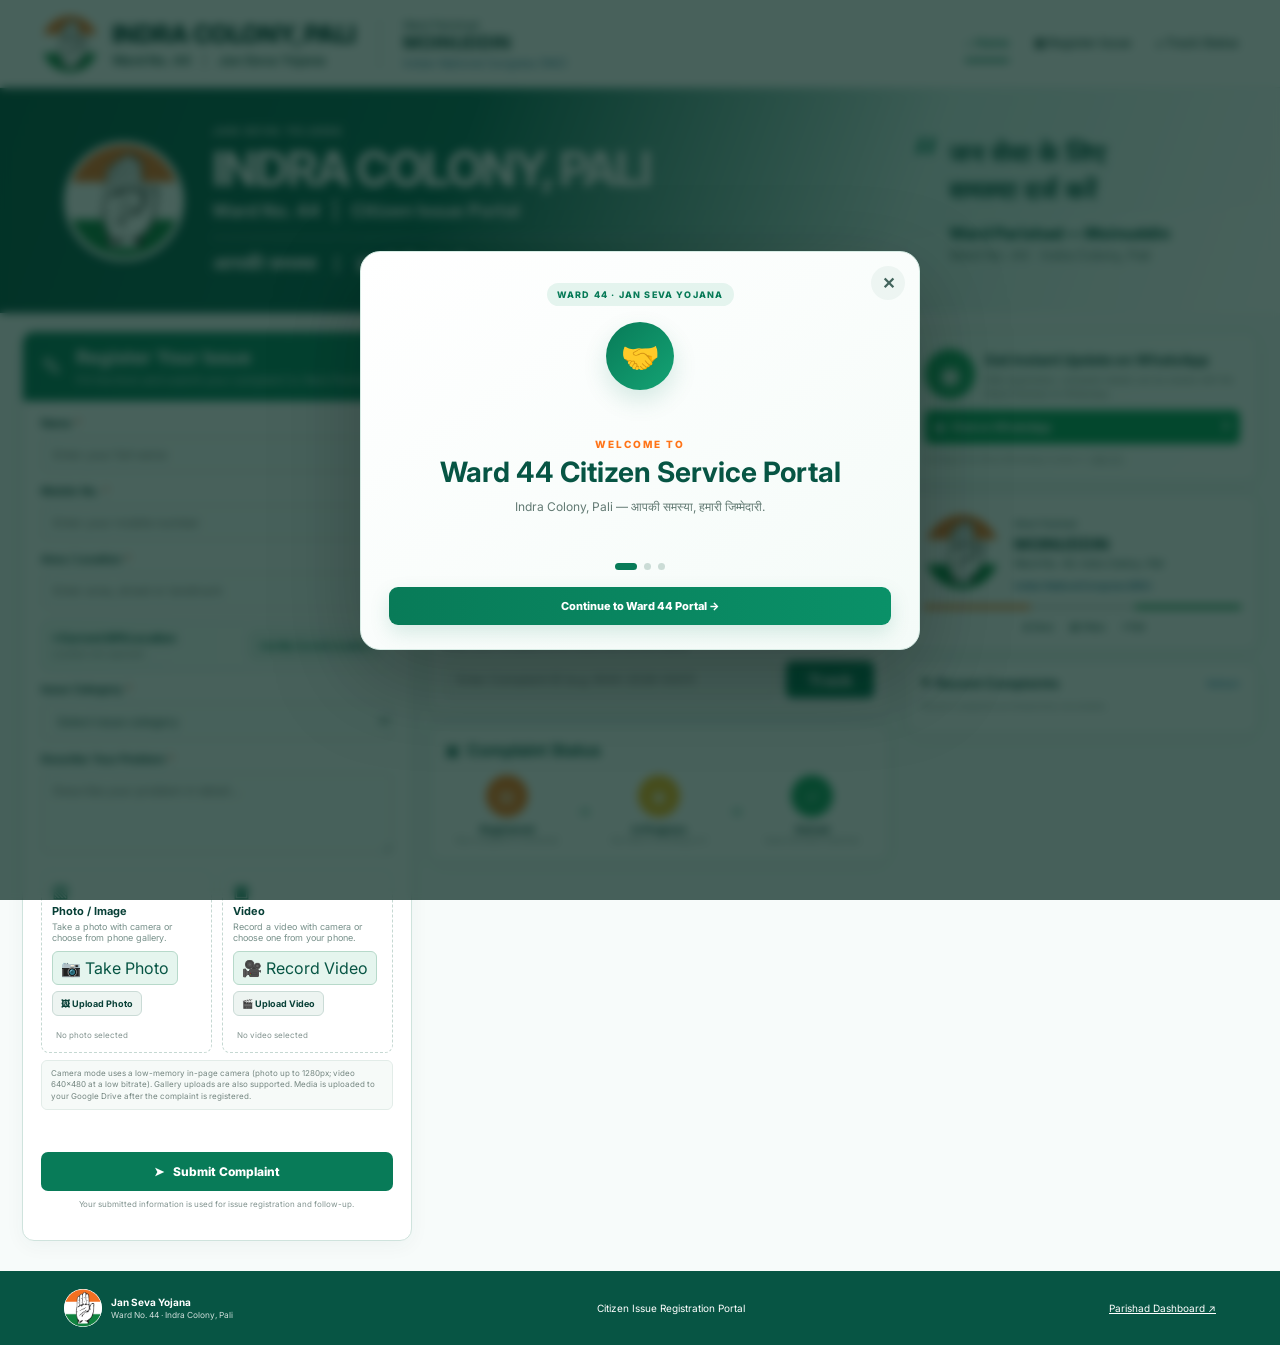
==== index.html @ b5f6bb98 "Update index.html" ====
<!doctype html>
<html lang="en">
<head>
  <link rel="preconnect" href="https://fonts.googleapis.com">
  <link rel="preconnect" href="https://fonts.gstatic.com" crossorigin>
  <meta charset="utf-8">
  <meta name="viewport" content="width=device-width,initial-scale=1">
  <title>Jan Seva Yojana | Ward No. 44 | Indra Colony, Pali</title>
  <meta name="description" content="Citizen issue registration and complaint tracking portal for Ward No. 44, Indra Colony, Pali.">
    <link rel="icon" href="favicon.ico" sizes="any">
  <link rel="icon" type="image/png" href="inc-favicon.png">
  <link rel="apple-touch-icon" href="inc-favicon.png">
<link rel="stylesheet" href="style.css">
</head>
<body>
  <header class="site-header">
    <div class="brand-wrap">
      <img class="logo" src="inc-hand-logo.png" alt="INC hand symbol">
      <div class="brand-title">
        <div class="main-title">INDRA COLONY, PALI</div>
        <div class="sub-title">Ward No. 44 <span>|</span> Jan Seva Yojana</div>
      </div>
      <div class="parishad-head">
        <small>Ward Parishad</small>
        <strong>MOINUDDIN</strong>
        <span>Indian National Congress (INC)</span>
      </div>
    </div>
    <nav class="nav">
      <a class="active" href="#home">⌂ <span>Home</span></a>
      <a href="#register">▣ <span>Register Issue</span></a>
      <a href="#track">⌕ <span>Track Status</span></a>
      
    </nav>
  </header>

  <main>
    <section id="home" class="hero">
      <div class="hero-left">
        <img src="inc-hand-logo.png" alt="" class="hero-logo">
        <div>
          <div class="hero-kicker">JAN SEVA YOJANA</div>
          <h1>INDRA COLONY, PALI</h1>
          <h2>Ward No. 44 <span>|</span> Citizen Issue Portal</h2>
          <div class="hero-rule"></div>
          <p>आपकी समस्या &nbsp; | &nbsp; हमारी जिम्मेदारी</p>
        </div>
      </div>
      <div class="hero-quote">
        <div class="quote-mark">“</div>
        <div>
          <div class="hindi">जन सेवा के लिए<br>समस्या दर्ज करें</div>
          <div class="quote-by">Ward Parishad — Moinuddin</div>
          <small>Ward No. 44 · Indra Colony, Pali</small>
        </div>
      </div>
    </section>

    <section class="portal-grid">
      <div class="card register-card" id="register">
        <div class="card-head green-head">
          <div class="head-icon">✎</div>
          <div>
            <h2>Register Your Issue</h2>
            <p>Fill the form and submit your complaint to Ward Parishad.</p>
          </div>
        </div>

        <form id="complaintForm">
          <div class="field">
            <label>Name <em>*</em></label>
            <input name="name" required placeholder="Enter your full name">
          </div>
          <div class="field">
            <label>Mobile No. <em>*</em></label>
            <input name="mobile" required pattern="[0-9]{10}" inputmode="numeric" placeholder="Enter your mobile number">
          </div>
          <div class="field">
            <label>Area / Location <em>*</em></label>
            <input name="location" required placeholder="Enter area, street or landmark">
          </div>
          <div class="gps-panel">
            <div class="gps-copy">
              <div class="gps-title">⌖ Current GPS Location</div>
              <div id="gpsStatus" class="gps-status">Location not captured</div>
            </div>
            <button type="button" id="getGps" class="gps-btn">Use My Current Location</button>
            <a id="gpsMapLink" class="gps-map-link hidden" target="_blank" rel="noopener">Open on Google Maps ↗</a>
            <input type="hidden" id="latitude" name="latitude">
            <input type="hidden" id="longitude" name="longitude">
            <input type="hidden" id="gpsAccuracy" name="gpsAccuracy">
          </div>

          <div class="field">
            <label>Issue Category <em>*</em></label>
            <select name="category" required>
              <option value="">Select issue category</option>
              <option>Road / Pothole</option>
              <option>Street Light</option>
              <option>Water Supply</option>
              <option>Drainage / Sewer</option>
              <option>Garbage / Cleanliness</option>
              <option>Other</option>
            </select>
          </div>
          <div class="field">
            <label>Describe Your Problem <em>*</em></label>
            <textarea name="description" required rows="4" placeholder="Describe your problem in detail..."></textarea>
          </div>

          <div class="uploads media-actions">
            <div class="upload-box media-box">
              <span class="upload-icon">▧</span>
              <strong>Photo / Image</strong>
              <small>Take a photo with camera or choose from phone gallery.</small>
              <div class="media-buttons">
                <button id="openPhotoCamera" type="button" class="choose camera-btn">📷 Take Photo</button>
                <label class="choose">🖼 Upload Photo
                  <input id="imageInput" type="file" accept="image/*" multiple hidden>
                </label>
              </div>
              <span id="imageName" class="file-name">No photo selected</span>
            </div>
            <div class="upload-box media-box">
              <span class="upload-icon">▣</span>
              <strong>Video</strong>
              <small>Record a video with camera or choose one from your phone.</small>
              <div class="media-buttons">
                <button id="openVideoCamera" type="button" class="choose camera-btn">🎥 Record Video</button>
                <label class="choose">🎬 Upload Video
                  <input id="videoInput" type="file" accept="video/*" hidden>
                </label>
              </div>
              <span id="videoName" class="file-name">No video selected</span>
            </div>
          </div>
          <div class="media-note">Camera mode uses a low-memory in-page camera (photo up to 1280px; video 640×480 at a low bitrate). Gallery uploads are also supported. Media is uploaded to your Google Drive after the complaint is registered.</div>

          <div id="mediaPreview" class="media-preview"></div>
          <div id="mediaUploadStatus" class="media-upload-status" aria-live="polite"></div>
          <button class="submit-btn" type="submit">➤ &nbsp; Submit Complaint</button>
          <p class="form-note">Your submitted information is used for issue registration and follow-up.</p>
        </form>

        <div id="successBox" class="success hidden">
          <div class="success-icon">✓</div>
          <div>
            <strong>Complaint Registered Successfully</strong>
            <p>Your Problem will solve Within 3 to 7 Days.</p>
            <small>Complaint ID: <b id="newId"></b></small><button id="retryMediaBtn" type="button" class="retry-media-btn hidden">↻ Retry Media Upload</button>
          </div>
        </div>
      </div>

      <div class="middle-column">
        <div class="card how-card">
          <div class="section-title">⚙ <strong>How It Works?</strong></div>
          <div class="steps">
            <div class="step">
              <div class="step-circle orange">▤</div>
              <b>1. Register Issue</b>
              <small>Fill the form & upload image/video</small>
            </div>
            <div class="arrow">→</div>
            <div class="step">
              <div class="step-circle green">◉</div>
              <b>2. WhatsApp Alert</b>
              <small>Issue details prepared for Ward Parishad</small>
            </div>
            <div class="arrow">→</div>
            <div class="step">
              <div class="step-circle darkgreen">⚙</div>
              <b>3. Action Taken</b>
              <small>Team reviews and works on the issue</small>
            </div>
            <div class="arrow">→</div>
            <div class="step">
              <div class="step-circle green">✓</div>
              <b>4. Problem Solved</b>
              <small>Status is updated for the resident</small>
            </div>
          </div>
          <div class="promise"><span>◷</span><div><b>Your Problem will solve</b><strong>Within 3 to 7 Days.</strong></div></div>
        </div>

        <div class="card track-card" id="track">
          <div class="section-title">⌕ <strong>Track Your Complaint</strong></div>
          <p>Enter your complaint ID to check the current status.</p>
          <div class="track-row">
            <input id="trackId" placeholder="Enter Complaint ID (e.g. W44-2026-0001)">
            <button id="trackBtn">Track</button>
          </div>
          <div id="trackResult"></div>
        </div>

        <div class="card status-card">
          <div class="section-title">▣ <strong>Complaint Status</strong></div>
          <div class="status-line">
            <div><span class="status-dot orange">▤</span><b>Registered</b><small>Your complaint is received</small></div>
            <i>→</i>
            <div><span class="status-dot amber">◉</span><b>In Progress</b><small>Our team is working on it</small></div>
            <i>→</i>
            <div><span class="status-dot green">✓</span><b>Solved</b><small>Issue has been resolved</small></div>
          </div>
        </div>
      </div>

      <aside class="right-column">
        <div class="card whatsapp-card">
          <div class="wa-icon">◉</div>
          <div>
            <h3>Get Instant Update on WhatsApp</h3>
            <p>After registration, complaint details can be shared with the Ward Parishad on WhatsApp.</p>
          </div>
          <button id="waChat" class="wa-btn">◉ &nbsp; Chat on WhatsApp <span>›</span></button>
          <small class="wa-help">Configure the Ward WhatsApp number in <code>app.js</code>.</small>
        </div>

        <div class="card parishad-card">
          <img src="inc-hand-logo.png" alt="INC hand symbol">
          <div>
            <small>Ward Parishad</small>
            <h3>MOINUDDIN</h3>
            <p>Ward No. 44, Indra Colony, Pali</p>
            <b>Indian National Congress (INC)</b>
          </div>
          <div class="tricolor-line"><i></i><i></i><i></i></div>
          <div class="mini-links"><span>♟ Seva</span><span>▥ Vikas</span><span>⌖ Pali</span></div>
        </div>

        <div class="card recent-card">
          <div class="recent-head"><div>⚑ <strong>Recent Complaints</strong></div><button id="viewAll" type="button">Refresh</button></div>
          <div id="recentList"></div>
        </div>
      </aside>
    </section>

  </main>

  <footer>
    <div><img src="inc-hand-logo.png" alt=""> <span><b>Jan Seva Yojana</b><small>Ward No. 44 · Indra Colony, Pali</small></span></div>
    <span>Citizen Issue Registration Portal</span>
    <a class="admin-link" href="dashboard.html">Parishad Dashboard ↗</a>
  </footer>

  <div id="welcomeModal" class="welcome-modal hidden" aria-hidden="true">
    <div class="welcome-card" role="dialog" aria-modal="true" aria-labelledby="welcomeTitle">
      <button id="closeWelcome" class="welcome-close" type="button" aria-label="Close">✕</button>
      <div class="welcome-badge">WARD 44 · JAN SEVA YOJANA</div>
      <div class="welcome-icon">🤝</div>
      <div class="welcome-slides" id="welcomeSlides">
        <section class="welcome-slide active">
          <div class="welcome-kicker">WELCOME TO</div>
          <h2 id="welcomeTitle">Ward 44 Citizen Service Portal</h2>
          <p>Indra Colony, Pali — आपकी समस्या, हमारी जिम्मेदारी.</p>
        </section>
        <section class="welcome-slide">
          <div class="welcome-kicker">RAISE AN ISSUE</div>
          <h2>Report it in a few simple steps</h2>
          <p>Describe the problem, add GPS, and attach a photo or short video when useful.</p>
        </section>
        <section class="welcome-slide">
          <div class="welcome-kicker">TRACK & FOLLOW UP</div>
          <h2>Stay updated with your Complaint ID</h2>
          <p>Register your issue and use the Complaint ID to check its latest status.</p>
        </section>
      </div>
      <div class="welcome-dots" id="welcomeDots"><span class="active"></span><span></span><span></span></div>
      <button id="welcomeStart" class="welcome-start" type="button">Continue to Ward 44 Portal →</button>
    </div>
  </div>

  <div id="cameraModal" class="camera-modal hidden" aria-hidden="true">
    <div class="camera-dialog">
      <div class="camera-head"><strong id="cameraTitle">Camera</strong><button id="closeCamera" type="button" aria-label="Close">✕</button></div>
      <video id="cameraPreview" autoplay muted playsinline></video>
      <canvas id="cameraCanvas" class="hidden"></canvas>
      <div id="cameraHint" class="camera-hint">Allow camera access when your browser asks.</div>
      <div class="camera-controls">
        <button id="takePhotoBtn" type="button" class="camera-action hidden">📷 Capture Photo</button>
        <button id="startVideoBtn" type="button" class="camera-action hidden">● Start Video</button>
        <button id="stopVideoBtn" type="button" class="camera-action danger hidden">■ Stop Video</button>
      </div>
    </div>
  </div>

  <script src="app.js"></script>
</body>
</html>
---- style.css ----
@import url('https://fonts.googleapis.com/css2?family=Inter:wght@400;500;600;700;800&family=Noto+Sans+Devanagari:wght@500;700&display=swap');
:root{
 --green:#087b58;--deep:#075544;--orange:#ff7418;--lightgreen:#e9f6f1;--ink:#073f36;
 --muted:#6c817c;--line:#cfe3dd;--bg:#f7fbfa;--white:#fff;--amber:#f6b31b;
}
*{box-sizing:border-box}html{scroll-behavior:smooth}body{margin:0;background:var(--bg);color:var(--ink);font-family:Inter,Arial,sans-serif}
button,input,select,textarea{font:inherit}button{cursor:pointer}a{text-decoration:none;color:inherit}
.site-header{min-height:88px;background:#fff;display:flex;align-items:center;justify-content:space-between;padding:10px 3.2%;border-bottom:1px solid #e0ece8;position:sticky;top:0;z-index:50}
.brand-wrap{display:flex;align-items:center;gap:13px}.logo{width:58px;height:58px;object-fit:contain}.brand-title .main-title{font-size:25px;font-weight:800;letter-spacing:-.5px}.sub-title{font-size:13px;font-weight:700;color:#285a50;margin-top:3px}.sub-title span{margin:0 8px;color:#9aa9a5}.parishad-head{border-left:1px solid #bdd2cb;padding-left:23px;margin-left:10px;display:flex;flex-direction:column}.parishad-head small{font-size:11px}.parishad-head strong{font-size:18px}.parishad-head span{font-size:11px;color:#1b668f;margin-top:3px}.nav{display:flex;gap:25px;align-items:center}.nav a{font-size:12px;font-weight:600;color:#234a43;padding:9px 0;border-bottom:3px solid transparent}.nav a.active,.nav a:hover{border-color:var(--green);color:var(--green)}
.hero{min-height:225px;padding:27px 5%;display:flex;justify-content:space-between;align-items:center;overflow:hidden;background:linear-gradient(110deg,#075744 0%,#0b6c56 35%,#d9efea 70%,#fff 100%);position:relative}.hero:after{content:"";position:absolute;right:-10%;bottom:-80px;width:55%;height:170px;background:linear-gradient(90deg,transparent,#fff9);transform:rotate(-5deg);opacity:.8}.hero-left{display:flex;align-items:center;gap:28px;color:#fff;position:relative;z-index:2}.hero-logo{width:120px;height:120px;object-fit:contain;background:#fff;border-radius:50%;padding:3px}.hero-kicker{font-size:11px;font-weight:800;letter-spacing:2px;opacity:.8}.hero h1{font-size:48px;line-height:1;margin:7px 0 7px;letter-spacing:-2px}.hero h2{font-size:18px;margin:0}.hero h2 span{margin:0 8px}.hero-rule{height:1px;background:#ffffff80;width:430px;margin:16px 0}.hero p{font-family:"Noto Sans Devanagari",sans-serif;font-size:18px;font-weight:700;margin:0}.hero-quote{display:flex;gap:12px;align-items:flex-start;position:relative;z-index:2;color:#075544;margin-right:4%}.quote-mark{font-size:70px;line-height:.7;color:#18896a}.hindi{font-family:"Noto Sans Devanagari",sans-serif;font-size:25px;font-weight:700;line-height:1.45}.quote-by{font-weight:800;margin-top:12px}.hero-quote small{display:block;color:#51716a;margin-top:4px}
.portal-grid{display:grid;grid-template-columns:minmax(310px,1fr) minmax(380px,1.18fr) minmax(280px,.9fr);gap:18px;max-width:1450px;margin:18px auto;padding:0 22px}.card{background:#fff;border:1px solid var(--line);border-radius:12px;box-shadow:0 5px 20px #164d3a0b;overflow:hidden}.register-card{padding-bottom:16px}.card-head{display:flex;gap:13px;align-items:center;padding:14px 18px}.green-head{background:linear-gradient(100deg,#087b58,#0a9168);color:#fff}.head-icon{font-size:26px}.card-head h2{font-size:19px;margin:0}.card-head p{font-size:11px;margin:4px 0 0;opacity:.9}
#complaintForm{padding:15px 18px}.field{margin-bottom:11px}.field label{display:block;font-size:11px;font-weight:700;margin-bottom:6px}.field em{font-style:normal;color:#e34d31}input,select,textarea{width:100%;border:1px solid #cfe0dc;background:#fbfefd;border-radius:6px;padding:10px 11px;color:#264f47;font-size:12px;outline:none}input:focus,select:focus,textarea:focus{border-color:var(--green);box-shadow:0 0 0 3px #087b5812}
.uploads{display:grid;grid-template-columns:1fr 1fr;gap:10px;margin:10px 0}.upload-box{border:1px dashed #c5d8d2;border-radius:8px;padding:10px;min-height:104px;position:relative}.upload-icon{font-size:18px;color:var(--green);display:block}.upload-box strong{display:block;font-size:11px;margin:3px 0}.upload-box small{display:block;color:#77908a;font-size:9px;margin-bottom:8px}.choose{display:inline-block;background:#edf4f1;border:1px solid #cadbd6;border-radius:6px;padding:6px 8px;font-size:9px;font-weight:700}.file-name{font-size:8px;color:#82938f;margin-left:4px}.media-preview{display:flex;gap:7px;flex-wrap:wrap;margin-bottom:10px}.media-preview img,.media-preview video{width:70px;height:55px;object-fit:cover;border-radius:5px;border:1px solid var(--line)}.submit-btn{width:100%;border:0;border-radius:7px;padding:12px;background:var(--green);color:#fff;font-size:12px;font-weight:800}.submit-btn:hover{background:var(--deep)}.form-note{text-align:center;color:#81938f;font-size:8px;margin:8px 0 0}.success{margin:0 18px;padding:12px;border-radius:8px;background:#e5f6ed;border:1px solid #b9dfcc;display:flex;gap:10px;align-items:center}.success-icon{width:32px;height:32px;border-radius:50%;background:var(--green);color:#fff;display:grid;place-items:center}.success strong{font-size:11px}.success p{font-size:11px;font-weight:700;margin:3px 0}.success small{font-size:9px}.hidden{display:none!important}
.middle-column,.right-column{display:flex;flex-direction:column;gap:12px}.how-card{padding:14px}.section-title{font-size:16px;color:var(--deep);display:flex;align-items:center;gap:7px}.steps{display:flex;align-items:center;justify-content:space-between;margin:17px 5px}.step{text-align:center;width:22%}.step-circle{width:50px;height:50px;margin:0 auto 8px;border-radius:50%;display:grid;place-items:center;color:#fff;font-size:22px;border:4px solid #fff;box-shadow:0 0 0 1px #c6dfd6}.orange{background:var(--orange)}.green{background:#18a05f}.darkgreen{background:var(--green)}.amber{background:var(--amber)}.step b{font-size:10px;display:block}.step small{display:block;font-size:8px;color:#6f837e;line-height:1.5;margin-top:4px}.arrow{color:var(--green);font-size:18px}.promise{margin-top:5px;border:1px solid #f3b56e;border-radius:7px;padding:10px 18px;display:flex;align-items:center;gap:15px;background:linear-gradient(90deg,#fffaf4,#fff)}.promise span{font-size:43px;color:var(--orange)}.promise b{display:block;font-size:12px}.promise strong{display:block;font-size:22px;margin-top:2px}
.track-card,.status-card{padding:14px}.track-card>p{font-size:10px;color:#748680;margin:5px 0 10px}.track-row{display:flex;gap:10px}.track-row button{border:0;background:var(--green);color:#fff;border-radius:6px;padding:0 22px;font-weight:800}.track-result{margin-top:10px}.result{padding:10px;background:#f1f8f5;border-radius:7px;font-size:10px}.result b{font-size:11px}.status-line{display:flex;align-items:center;justify-content:space-between;margin-top:15px}.status-line>div{text-align:center;width:29%}.status-dot{display:grid;place-items:center;width:42px;height:42px;border-radius:50%;color:#fff;margin:0 auto 6px}.status-line b,.status-line small{display:block;font-size:10px}.status-line small{font-size:8px;color:#7a8e89;line-height:1.4}.status-line i{color:#46a487;font-style:normal}
.whatsapp-card{padding:17px;display:grid;grid-template-columns:50px 1fr;gap:10px;background:linear-gradient(135deg,#f2fff9,#fff)}.wa-icon{width:50px;height:50px;border-radius:50%;background:#19a45f;color:#fff;display:grid;place-items:center;font-size:26px}.whatsapp-card h3{margin:2px 0 5px;font-size:14px}.whatsapp-card p{font-size:9px;color:#6b807a;line-height:1.5;margin:0}.wa-btn{grid-column:1/-1;border:0;background:#08a05a;color:#fff;border-radius:6px;padding:10px;font-size:11px;font-weight:800;text-align:left}.wa-btn span{float:right;font-size:18px;line-height:10px}.wa-help{grid-column:1/-1;color:#81918d;font-size:8px}.wa-help code{background:#edf4f1;padding:2px 4px}
.parishad-card{padding:16px;display:grid;grid-template-columns:78px 1fr;gap:12px;align-items:center}.parishad-card img{width:76px;height:76px;object-fit:contain}.parishad-card small{font-size:9px}.parishad-card h3{font-size:16px;margin:3px 0}.parishad-card p{font-size:10px;margin:0 0 4px}.parishad-card b{font-size:9px;color:#1b668f}.tricolor-line{grid-column:1/-1;display:flex;height:4px}.tricolor-line i{flex:1}.tricolor-line i:nth-child(1){background:var(--orange)}.tricolor-line i:nth-child(2){background:#ddd}.tricolor-line i:nth-child(3){background:#15914d}.mini-links{grid-column:1/-1;display:flex;justify-content:center;gap:17px;font-size:9px;font-weight:700;color:#37675e}
.recent-card{padding:12px}.recent-head{display:flex;justify-content:space-between;font-size:13px}.recent-head button{border:0;background:none;color:#006ca2;font-size:9px}.recent-item{display:grid;grid-template-columns:1fr auto;gap:4px;padding:10px 2px;border-bottom:1px solid #e7efec}.recent-item:last-child{border-bottom:0}.recent-item b{font-size:9px}.recent-item small{font-size:8px;color:#7c8f8b;display:block}.badge{padding:5px 8px;border-radius:20px;font-size:8px;font-weight:800;align-self:center}.registered{background:#dbeaff;color:#1f59a6}.progress{background:#fff0c8;color:#a56b00}.solved{background:#d6f5df;color:#15834a}
.dashboard{max-width:1405px;margin:25px auto;padding:22px}.dashboard-head{display:flex;justify-content:space-between;align-items:flex-start}.eyebrow{font-size:9px;font-weight:800;letter-spacing:1.5px;color:var(--green)}.dashboard h2{margin:5px 0;font-size:25px}.dashboard p{margin:0;color:#72847f;font-size:11px}.outline-btn{border:1px solid #d4dfdb;background:#fff;border-radius:6px;padding:8px 12px;font-size:10px}.dash-stats{display:flex;gap:10px;margin:18px 0}.dash-stats div{background:#f1f8f5;border:1px solid #dbe9e4;padding:10px 25px;border-radius:8px}.dash-stats b{font-size:19px;display:block}.dash-stats span{font-size:9px;color:#71847e}.dashboard-list{display:grid;gap:9px}.dash-item{border:1px solid var(--line);border-radius:8px;padding:12px;display:grid;grid-template-columns:1fr auto;gap:10px}.dash-item h4{margin:0 0 4px;font-size:11px}.dash-item p{font-size:9px;line-height:1.5}.dash-item select{width:auto;padding:6px;font-size:9px}.dash-media{display:flex;gap:5px;margin-top:7px}.dash-media img,.dash-media video{width:55px;height:45px;object-fit:cover;border-radius:4px}
footer{background:#075544;color:#fff;padding:18px 5%;display:flex;justify-content:space-between;align-items:center;font-size:10px;margin-top:30px}footer>div{display:flex;align-items:center;gap:9px}footer img{width:38px;height:38px;object-fit:contain;background:#fff;border-radius:50%}footer small{display:block;opacity:.8;margin-top:2px}
@media(max-width:1100px){.portal-grid{grid-template-columns:1fr 1fr}.right-column{grid-column:1/-1;display:grid;grid-template-columns:1fr 1fr}.recent-card{grid-column:1/-1}.parishad-head{display:none}.nav{gap:10px}.nav a span{display:none}}
@media(max-width:720px){.site-header{padding:8px 12px}.brand-title .main-title{font-size:17px}.sub-title{font-size:9px}.logo{width:44px;height:44px}.nav{display:none}.hero{padding:24px 18px;display:block}.hero-logo{width:80px;height:80px;float:left;margin-right:15px}.hero h1{font-size:31px;padding-top:7px}.hero h2{font-size:12px}.hero-rule{width:100%;margin:10px 0}.hero p{font-size:12px}.hero-quote{clear:both;padding-top:20px;margin:0}.hindi{font-size:17px}.portal-grid{display:block;padding:0 10px}.middle-column,.right-column{margin-top:12px;display:flex}.steps{gap:5px}.arrow{font-size:12px}.step-circle{width:40px;height:40px;font-size:16px}.step b{font-size:8px}.step small{font-size:7px}.promise strong{font-size:17px}.dashboard{margin:15px 10px}.dashboard-head{gap:10px}.dashboard h2{font-size:20px}.dash-stats div{padding:9px 15px}footer{flex-direction:column;gap:10px;align-items:flex-start}}

.admin-link{color:#fff;text-decoration:underline;font-size:10px}.admin-main{max-width:1400px;margin:0 auto;padding:32px 25px 70px}.admin-banner{display:flex;justify-content:space-between;align-items:center;padding:28px;background:linear-gradient(110deg,#075544,#0a8764);border-radius:12px;color:#fff;margin-bottom:18px}.admin-banner h1{margin:6px 0;font-size:30px}.admin-banner p{margin:0;color:#d5ece5;font-size:12px}.back-btn{background:#fff;color:#075544;border-radius:7px;padding:10px 14px;font-size:11px;font-weight:800}.dashboard-tools{display:flex;justify-content:space-between;align-items:center;margin:18px 0}.filters{display:flex;gap:7px}.filter{border:1px solid var(--line);background:#fff;padding:9px 14px;border-radius:7px;font-size:10px;font-weight:700}.filter.active{background:var(--green);color:#fff}.complaint-id{font-size:10px;font-weight:800;letter-spacing:.7px;color:var(--green)}.dash-item{background:#fff;border:1px solid var(--line);border-radius:10px;padding:17px;display:grid;grid-template-columns:1fr auto;gap:20px;margin-bottom:10px}.dash-item h4{margin:3px 0 8px;font-size:14px}.dash-item p{font-size:10px;line-height:1.7;color:#61766f}.dash-item>small{font-size:9px;color:#84948f}.status-control{display:flex;flex-direction:column;align-items:flex-end;gap:12px}.status-control select{width:145px}.badge{display:inline-block;padding:6px 10px;border-radius:20px;font-size:9px;font-weight:800}.dashboard-page footer a{color:#fff;font-size:10px}.dashboard-page .dash-stats{max-width:none}.dashboard-page .dash-stats div{background:#fff;border:1px solid var(--line)}@media(max-width:700px){.admin-main{padding:18px 10px 50px}.admin-banner{display:block}.back-btn{display:inline-block;margin-top:18px}.dashboard-tools{align-items:flex-start;gap:10px;flex-direction:column}.filters{flex-wrap:wrap}.dash-item{grid-template-columns:1fr}.status-control{align-items:flex-start}.status-control select{width:100%}}

/* GPS capture */
.gps-panel{border:1px solid #cfe3dd;background:linear-gradient(90deg,#f2fbf7,#fff);border-radius:8px;padding:10px;margin:10px 0;display:grid;grid-template-columns:1fr auto;gap:8px;align-items:center}.gps-title{font-size:11px;font-weight:800;color:var(--deep)}.gps-status{font-size:9px;color:#6f837e;margin-top:3px;line-height:1.4}.gps-btn{border:1px solid #b8d7cc;background:#eaf6f1;color:var(--green);border-radius:6px;padding:8px 10px;font-size:9px;font-weight:800}.gps-btn:hover{background:#dff1ea}.gps-btn:disabled{opacity:.65;cursor:wait}.gps-map-link{grid-column:1/-1;font-size:9px;font-weight:800;color:#006ca2}.gps-map-link.hidden{display:none!important}
@media(max-width:520px){.gps-panel{grid-template-columns:1fr}.gps-btn{width:100%}}

.media-actions{align-items:stretch}.media-box{min-height:145px}.media-buttons{display:flex;gap:6px;flex-wrap:wrap;margin:6px 0}.media-buttons .choose{cursor:pointer;text-align:center}.camera-btn{background:#e5f5ee;border-color:#b7d9ca;color:#075544}.media-note{font-size:8px;color:#748680;line-height:1.45;margin:-3px 0 10px;padding:7px 9px;background:#f6faf8;border-radius:6px;border:1px solid #e2ece8}@media(max-width:720px){.media-actions{grid-template-columns:1fr}.media-box{min-height:130px}.media-buttons .choose{flex:1}}
.media-upload-status{margin:8px 0;font-size:10px;color:#16734e;font-weight:700;min-height:14px}
.dash-media{margin-top:8px;font-size:10px;line-height:1.8}.dash-media a,.dash-meta a{font-weight:800}

.camera-modal{position:fixed;inset:0;background:rgba(0,0,0,.72);z-index:200;display:grid;place-items:center;padding:16px}.camera-dialog{width:min(520px,100%);background:#fff;border-radius:14px;overflow:hidden;box-shadow:0 20px 60px rgba(0,0,0,.3)}.camera-head{display:flex;justify-content:space-between;align-items:center;padding:13px 15px;border-bottom:1px solid var(--line);color:var(--deep)}.camera-head button{border:0;background:#f1f5f3;border-radius:50%;width:32px;height:32px}.camera-dialog video{display:block;width:100%;aspect-ratio:4/3;background:#111;object-fit:cover}.camera-hint{padding:9px 13px;font-size:10px;color:#6e827c;background:#f7faf9}.camera-controls{display:flex;gap:8px;padding:12px}.camera-action{flex:1;border:0;border-radius:7px;background:var(--green);color:#fff;padding:11px;font-weight:800;font-size:11px}.camera-action.danger{background:#c74635}.media-buttons button{cursor:pointer;font:inherit}

/* Welcome experience */
.welcome-modal{position:fixed;inset:0;z-index:300;display:grid;place-items:center;padding:18px;background:rgba(2,37,29,.72);backdrop-filter:blur(5px)}
.welcome-modal.hidden{display:none!important}
.welcome-card{width:min(560px,100%);position:relative;overflow:hidden;border:1px solid #d6ebe4;border-radius:20px;background:linear-gradient(145deg,#ffffff 0%,#f4fbf8 100%);box-shadow:0 28px 90px rgba(0,0,0,.28);padding:30px 28px 24px;text-align:center;animation:welcomeIn .45s ease both}
@keyframes welcomeIn{from{opacity:0;transform:translateY(18px) scale(.97)}to{opacity:1;transform:none}}
.welcome-close{position:absolute;right:14px;top:14px;width:34px;height:34px;border:0;border-radius:50%;background:#edf5f2;color:#42645c;font-weight:800}
.welcome-badge{display:inline-block;padding:6px 10px;border-radius:999px;background:#e4f4ee;color:#087b58;font-size:9px;font-weight:800;letter-spacing:1.2px}
.welcome-icon{width:68px;height:68px;margin:16px auto 10px;border-radius:50%;display:grid;place-items:center;background:linear-gradient(135deg,#087b58,#14a374);font-size:31px;box-shadow:0 10px 25px #087b5828}
.welcome-slides{min-height:155px;display:grid;place-items:center}.welcome-slide{display:none;max-width:430px}.welcome-slide.active{display:block;animation:slideIn .35s ease both}@keyframes slideIn{from{opacity:0;transform:translateX(14px)}to{opacity:1;transform:none}}
.welcome-kicker{font-size:10px;font-weight:800;letter-spacing:2px;color:#ff7418}.welcome-slide h2{margin:7px 0 8px;font-size:28px;line-height:1.12;color:#075544}.welcome-slide p{margin:0;color:#627a73;font-size:12px;line-height:1.65}.welcome-dots{display:flex;justify-content:center;gap:7px;margin:8px 0 17px}.welcome-dots span{width:7px;height:7px;border-radius:50%;background:#cbdcd6;transition:.2s}.welcome-dots span.active{width:22px;border-radius:99px;background:#087b58}.welcome-start{width:100%;border:0;border-radius:9px;padding:12px 16px;background:linear-gradient(90deg,#087b58,#0a9168);color:#fff;font-size:11px;font-weight:800;box-shadow:0 8px 20px #087b5825}
@media(max-width:520px){.welcome-card{padding:25px 18px 19px;border-radius:16px}.welcome-slide h2{font-size:23px}.welcome-slides{min-height:175px}}

/* Faster-feeling registration state */
.submit-btn{transition:transform .15s ease,opacity .15s ease}.submit-btn:disabled{opacity:.72;cursor:wait;transform:none}.media-upload-status{min-height:14px}

/* Complaint media gallery */
.complaint-media-wrap{margin-top:12px;padding-top:10px;border-top:1px solid #e4eeeb}
.complaint-media{margin-top:10px}
.media-title{display:flex;align-items:center;gap:7px;font-size:10px;color:#075544;margin-bottom:7px}
.media-title span{margin-left:auto;font-size:8px;color:#78908a;background:#eef6f3;padding:3px 7px;border-radius:20px}
.media-grid{display:grid;grid-template-columns:repeat(auto-fill,minmax(125px,1fr));gap:8px}
.media-tile{display:block;position:relative;background:#f4f8f7;border:1px solid #d7e7e2;border-radius:8px;overflow:hidden;min-height:96px}
.photo-tile{text-decoration:none;color:#075544}
.photo-tile img{display:block;width:100%;height:105px;object-fit:cover;background:#eaf2ef}
.photo-tile span{display:block;padding:6px 7px;font-size:8px;font-weight:800}
.video-tile{min-height:135px;background:#071f1a}
.video-tile iframe{display:block;width:100%;height:110px;border:0;background:#071f1a}
.media-open{display:inline-block;margin-top:5px;font-size:8px;font-weight:800;color:#087b58;text-decoration:none}
.video-tile .media-open{display:block;background:#fff;padding:7px;color:#087b58}
.fallback-media{padding:8px 10px;background:#eef6f3;border-radius:7px}
.no-media{margin-top:10px;padding:9px 10px;border:1px dashed #d5e4df;border-radius:7px;color:#80918d;font-size:9px;background:#fbfdfc}
@media(max-width:720px){.media-grid{grid-template-columns:repeat(2,minmax(0,1fr))}.video-tile iframe{height:105px}}

.retry-media-btn{margin-top:8px;border:1px solid #b8d7cc;background:#fff;color:#087b58;border-radius:6px;padding:7px 10px;font-size:9px;font-weight:800}.retry-media-btn:disabled{opacity:.6;cursor:wait}

.sync-media-btn{margin-top:7px;border:1px solid #b8d7cc;background:#fff;color:#087b58;border-radius:6px;padding:6px 9px;font-size:8px;font-weight:800}.sync-media-btn:disabled{opacity:.6;cursor:wait}

.dashboard-search{position:relative;flex:1;max-width:430px}.dashboard-search input{width:100%;box-sizing:border-box;border:1px solid #d4dfdb;background:#fff;border-radius:7px;padding:10px 34px 10px 12px;font-size:10px;outline:none}.dashboard-search input:focus{border-color:#0a8764;box-shadow:0 0 0 2px rgba(10,135,100,.08)}.dashboard-search span{position:absolute;right:11px;top:8px;font-size:16px;color:#71847e;pointer-events:none}.media-broken{display:none!important}.media-broken-wrap:after{content:'Photo preview unavailable — Open Photo ↗';display:flex;min-height:105px;align-items:center;justify-content:center;text-align:center;padding:8px;font-size:9px;font-weight:800;color:#087b58;background:#eef6f3}.media-container{min-height:0}
@media(max-width:900px){.dashboard-tools{flex-wrap:wrap}.dashboard-search{order:1;max-width:none;width:100%}.filters{order:2}.refresh-btn{order:3}}

/* Final media preview reliability */
.photo-tile-wrap{padding:0 0 6px;background:#f4f8f7}.photo-tile{display:block;text-decoration:none}.photo-tile img{display:block;width:100%;height:125px;object-fit:cover;background:#eaf2ef}.photo-fallback{display:none;min-height:125px;align-items:center;justify-content:center;text-align:center;padding:8px;font-size:9px;font-weight:800;color:#087b58;background:#eef6f3}.photo-tile-wrap .media-open{margin:3px 7px 0}.media-container{width:100%}


/* Compact complaint media viewer */
.media-grid{display:flex;flex-wrap:wrap;gap:9px}
.media-view-card{width:150px;min-height:108px;padding:10px 9px 9px;border:1px solid #d7e7e2;border-radius:9px;background:#f8fbfa;text-align:center}
.media-view-icon{font-size:24px;line-height:1.2;margin-bottom:4px}
.media-view-name{font-size:9px;font-weight:800;color:#315b52;margin-bottom:7px}
.view-media-btn{display:block;width:100%;border:0;border-radius:6px;background:#087b58;color:#fff;padding:7px 8px;font-size:9px;font-weight:800;cursor:pointer}
.view-media-btn:hover{background:#075544}
.media-view-card .media-open{display:block;margin-top:6px;font-size:8px}
.media-viewer{position:fixed;inset:0;z-index:500;background:rgba(3,25,20,.78);display:flex;align-items:center;justify-content:center;padding:18px}
.media-viewer.hidden{display:none!important}
.media-viewer-box{position:relative;width:min(900px,96vw);max-height:92vh;background:#fff;border-radius:12px;overflow:hidden;box-shadow:0 25px 80px rgba(0,0,0,.4)}
.media-viewer-close{position:absolute;right:10px;top:10px;z-index:3;width:34px;height:34px;border:0;border-radius:50%;background:rgba(255,255,255,.95);font-size:24px;line-height:1;color:#17483e;cursor:pointer}
.media-viewer-title{padding:12px 50px 10px 15px;border-bottom:1px solid #e0ebe7;font-size:11px;font-weight:800;color:#075544}
.media-viewer-body{background:#081c17;display:flex;align-items:center;justify-content:center;min-height:250px;max-height:82vh}
.viewer-photo{display:block;max-width:100%;max-height:82vh;width:auto;height:auto;object-fit:contain}
.viewer-video{display:block;width:min(900px,96vw);height:min(70vh,620px);border:0;background:#081c17}
.viewer-error{display:none;text-align:center;color:#fff;font-size:11px;padding:35px}
.viewer-error a{color:#fff;font-weight:800;text-decoration:underline}
@media(max-width:600px){.media-view-card{width:140px}.media-viewer{padding:8px}.viewer-video{height:60vh}.media-viewer-body{min-height:180px}}
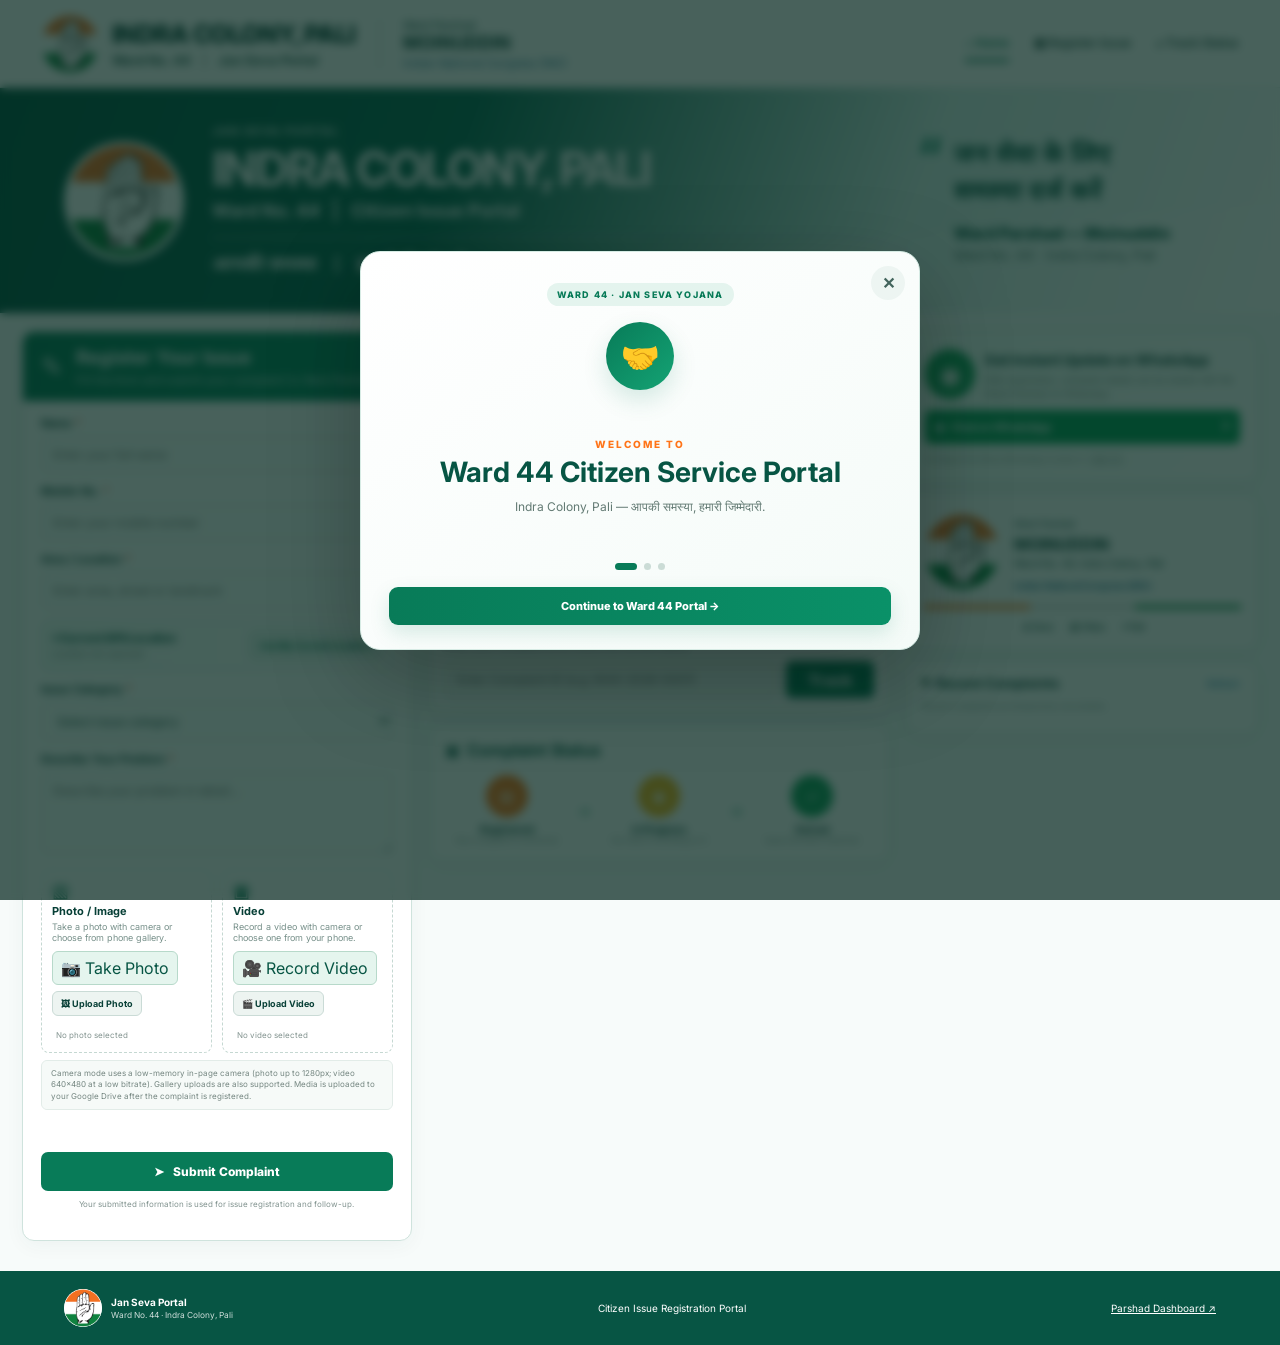
==== commit 688db1fa: "Update title and references from 'Yojana' to 'Portal'" ====
--- a/index.html
+++ b/index.html
@@ -5,7 +5,7 @@
   <link rel="preconnect" href="https://fonts.gstatic.com" crossorigin>
   <meta charset="utf-8">
   <meta name="viewport" content="width=device-width,initial-scale=1">
-  <title>Jan Seva Yojana | Ward No. 44 | Indra Colony, Pali</title>
+  <title>Jan Seva Portal | Ward No. 44 | Indra Colony, Pali</title>
   <meta name="description" content="Citizen issue registration and complaint tracking portal for Ward No. 44, Indra Colony, Pali.">
     <link rel="icon" href="favicon.ico" sizes="any">
   <link rel="icon" type="image/png" href="inc-favicon.png">
@@ -18,10 +18,10 @@
       <img class="logo" src="inc-hand-logo.png" alt="INC hand symbol">
       <div class="brand-title">
         <div class="main-title">INDRA COLONY, PALI</div>
-        <div class="sub-title">Ward No. 44 <span>|</span> Jan Seva Yojana</div>
+        <div class="sub-title">Ward No. 44 <span>|</span> Jan Seva Portal</div>
       </div>
       <div class="parishad-head">
-        <small>Ward Parishad</small>
+        <small>Ward Parshad</small>
         <strong>MOINUDDIN</strong>
         <span>Indian National Congress (INC)</span>
       </div>
@@ -39,7 +39,7 @@
       <div class="hero-left">
         <img src="inc-hand-logo.png" alt="" class="hero-logo">
         <div>
-          <div class="hero-kicker">JAN SEVA YOJANA</div>
+          <div class="hero-kicker">JAN SEVA PORTAL</div>
           <h1>INDRA COLONY, PALI</h1>
           <h2>Ward No. 44 <span>|</span> Citizen Issue Portal</h2>
           <div class="hero-rule"></div>
@@ -50,7 +50,7 @@
         <div class="quote-mark">“</div>
         <div>
           <div class="hindi">जन सेवा के लिए<br>समस्या दर्ज करें</div>
-          <div class="quote-by">Ward Parishad — Moinuddin</div>
+          <div class="quote-by">Ward Parshad — Moinuddin</div>
           <small>Ward No. 44 · Indra Colony, Pali</small>
         </div>
       </div>
@@ -165,7 +165,7 @@
             <div class="step">
               <div class="step-circle green">◉</div>
               <b>2. WhatsApp Alert</b>
-              <small>Issue details prepared for Ward Parishad</small>
+              <small>Issue details prepared for Ward Parshad</small>
             </div>
             <div class="arrow">→</div>
             <div class="step">
@@ -219,7 +219,7 @@
         <div class="card parishad-card">
           <img src="inc-hand-logo.png" alt="INC hand symbol">
           <div>
-            <small>Ward Parishad</small>
+            <small>Ward Parshad</small>
             <h3>MOINUDDIN</h3>
             <p>Ward No. 44, Indra Colony, Pali</p>
             <b>Indian National Congress (INC)</b>
@@ -238,9 +238,9 @@
   </main>
 
   <footer>
-    <div><img src="inc-hand-logo.png" alt=""> <span><b>Jan Seva Yojana</b><small>Ward No. 44 · Indra Colony, Pali</small></span></div>
+    <div><img src="inc-hand-logo.png" alt=""> <span><b>Jan Seva Portal</b><small>Ward No. 44 · Indra Colony, Pali</small></span></div>
     <span>Citizen Issue Registration Portal</span>
-    <a class="admin-link" href="dashboard.html">Parishad Dashboard ↗</a>
+    <a class="admin-link" href="dashboard.html">Parshad Dashboard ↗</a>
   </footer>
 
   <div id="welcomeModal" class="welcome-modal hidden" aria-hidden="true">
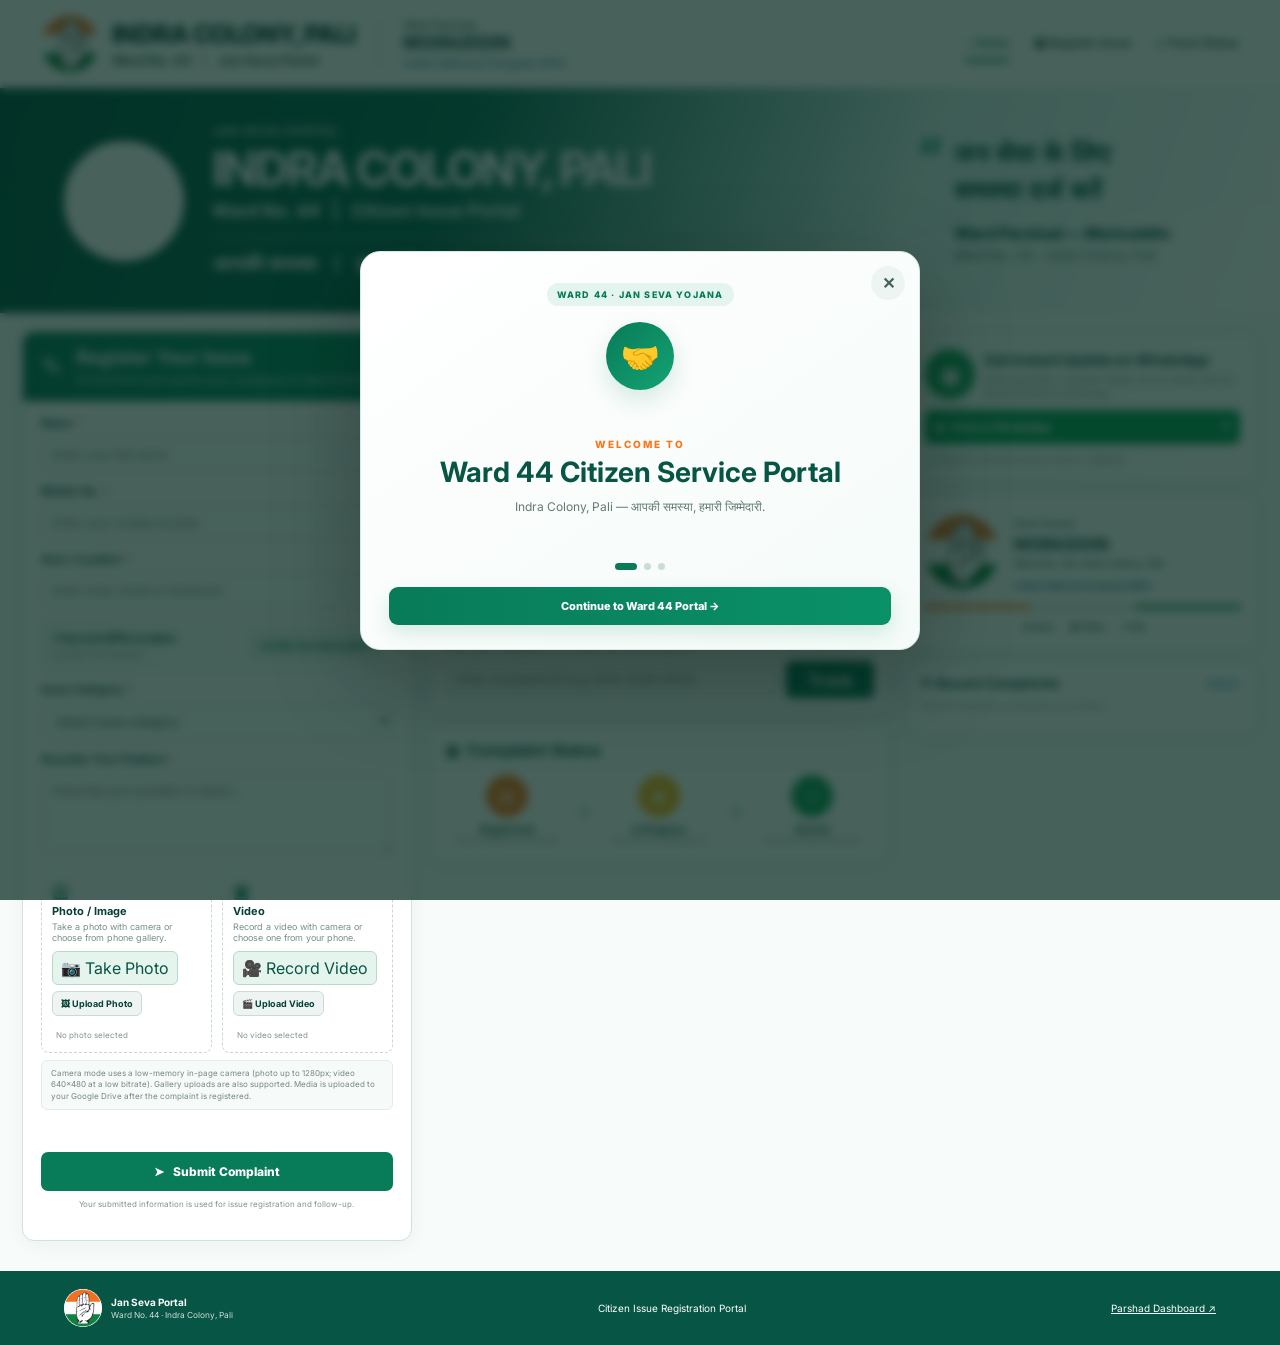
==== commit a5dda86e: "Update index.html" ====
--- a/index.html
+++ b/index.html
@@ -37,7 +37,7 @@
   <main>
     <section id="home" class="hero">
       <div class="hero-left">
-        <img src="inc-hand-logo.png" alt="" class="hero-logo">
+        <img src="MOINUDDIN.JPEG" alt="" class="hero-logo">
         <div>
           <div class="hero-kicker">JAN SEVA PORTAL</div>
           <h1>INDRA COLONY, PALI</h1>
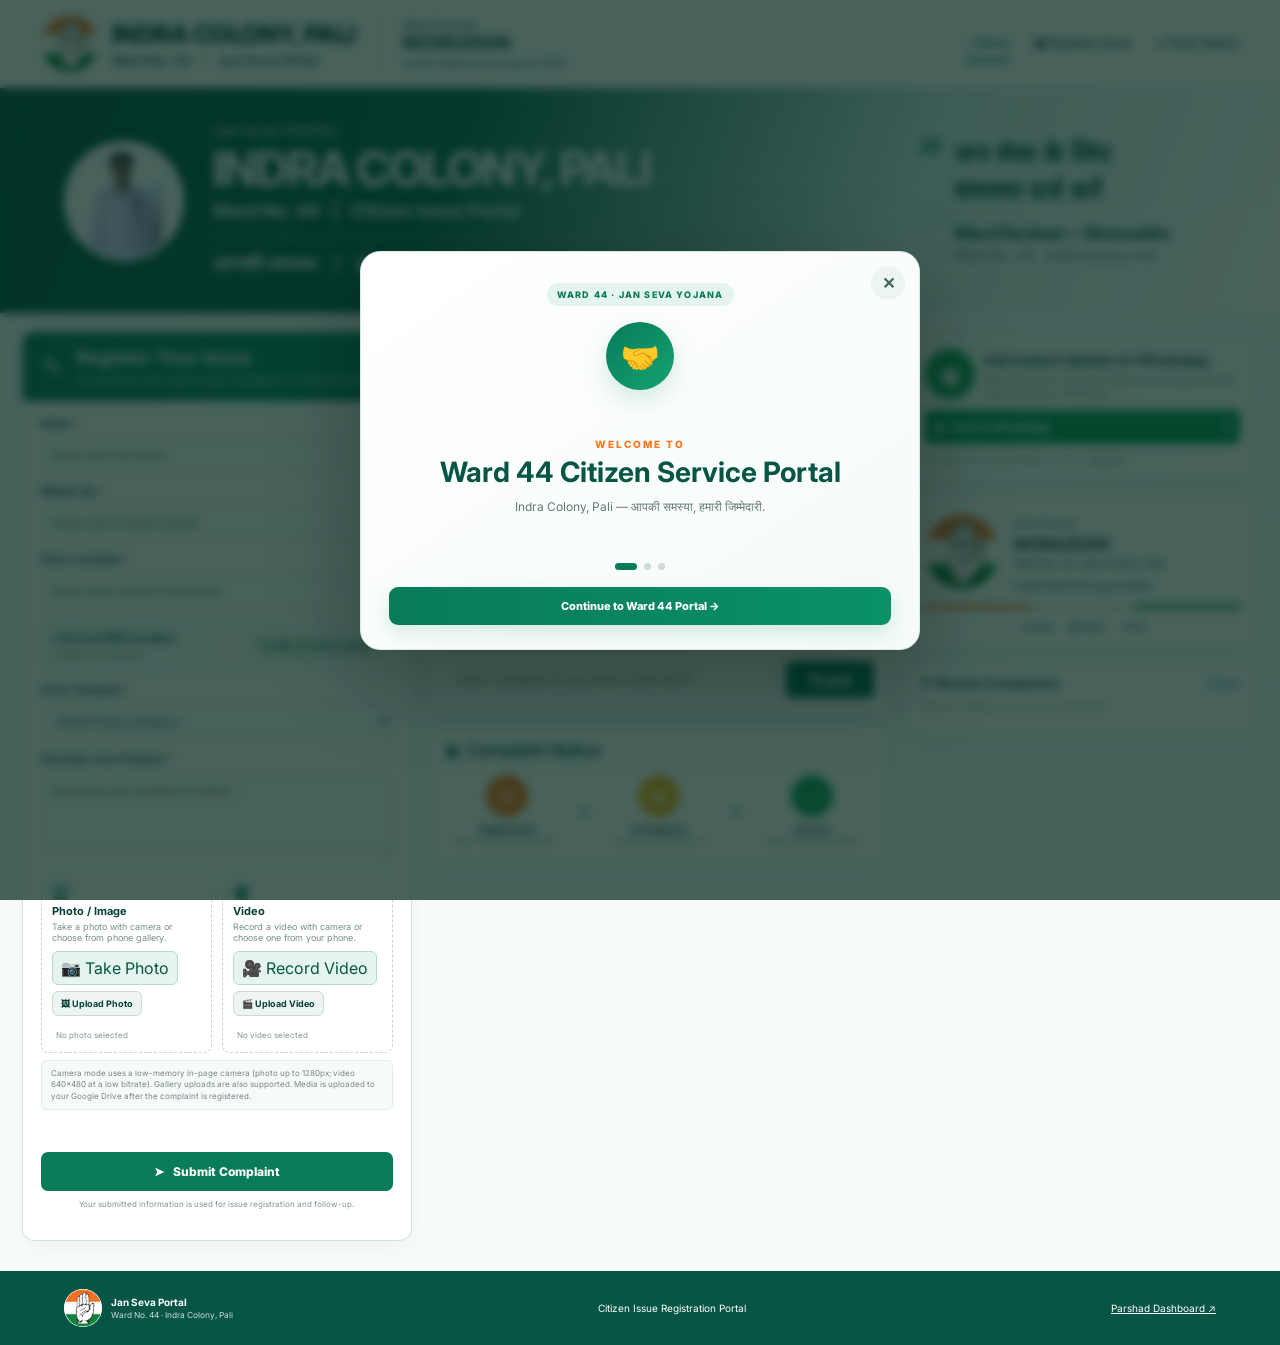
==== commit 26fef8fc: "Update index.html" ====
--- a/index.html
+++ b/index.html
@@ -37,7 +37,7 @@
   <main>
     <section id="home" class="hero">
       <div class="hero-left">
-        <img src="MOINUDDIN.JPEG" alt="" class="hero-logo">
+        <img src="moinuddin.png" alt="" class="hero-logo">
         <div>
           <div class="hero-kicker">JAN SEVA PORTAL</div>
           <h1>INDRA COLONY, PALI</h1>
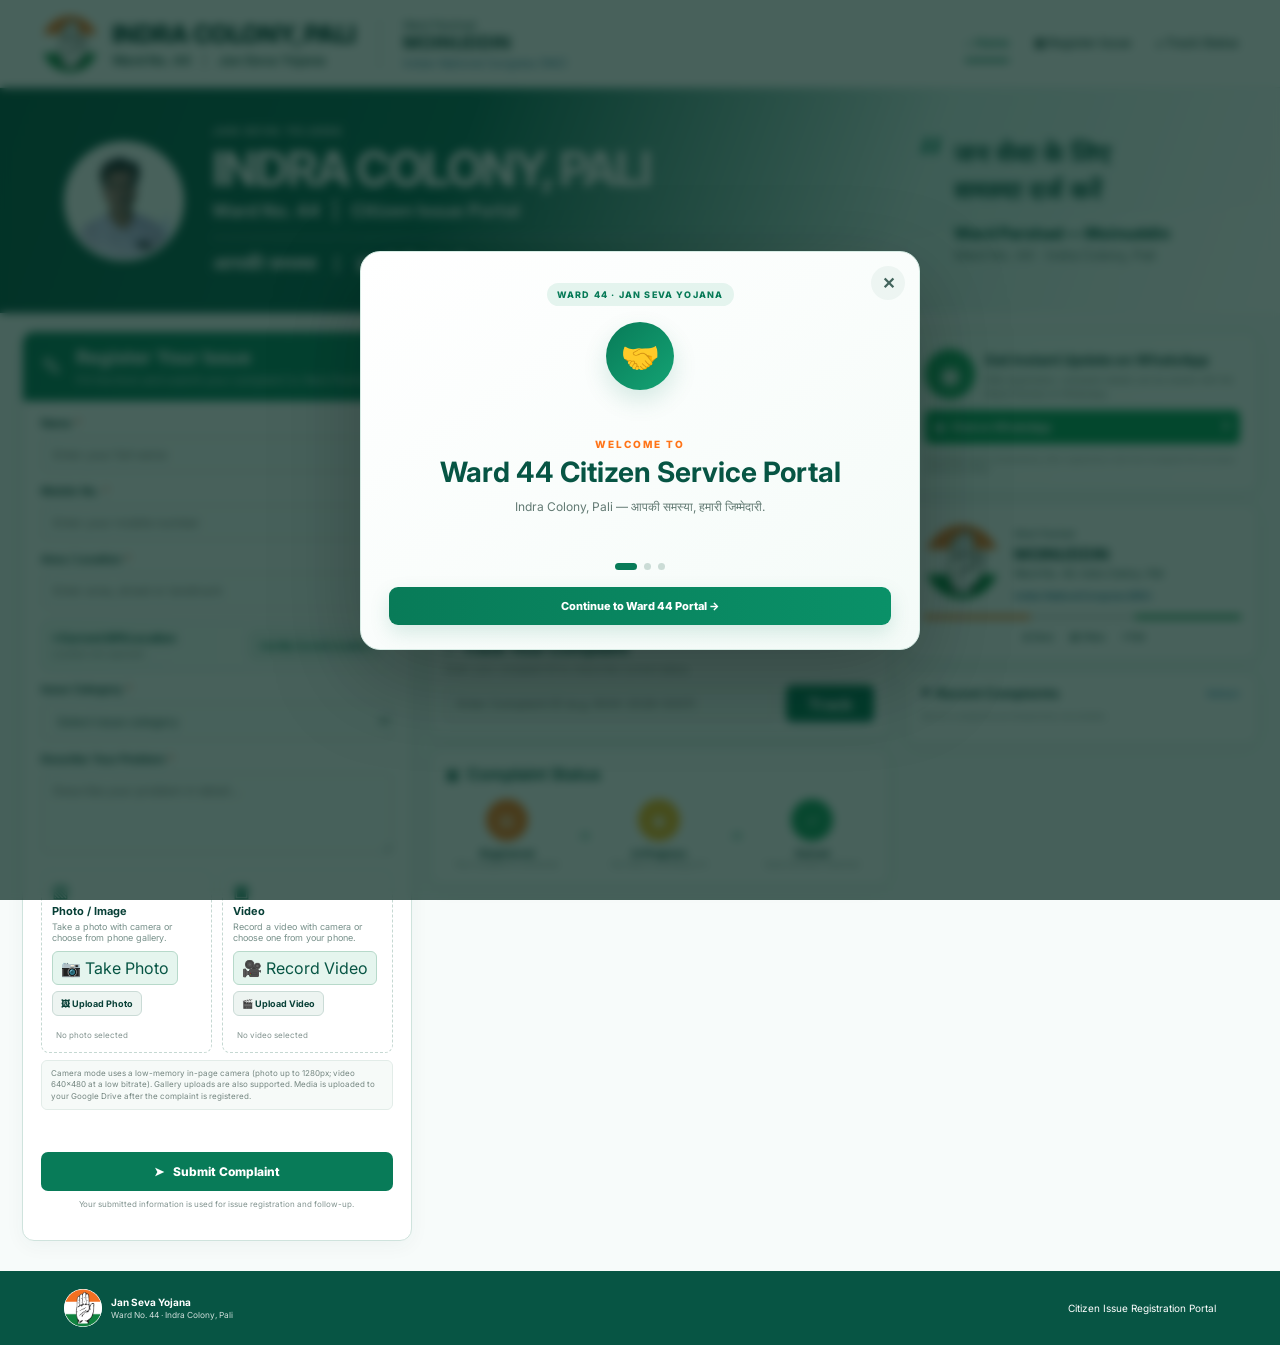
==== commit b9402ad2: "Update index.html" ====
--- a/index.html
+++ b/index.html
@@ -5,11 +5,11 @@
   <link rel="preconnect" href="https://fonts.gstatic.com" crossorigin>
   <meta charset="utf-8">
   <meta name="viewport" content="width=device-width,initial-scale=1">
-  <title>Jan Seva Portal | Ward No. 44 | Indra Colony, Pali</title>
+  <title>Jan Seva Yojana | Ward No. 44 | Indra Colony, Pali</title>
   <meta name="description" content="Citizen issue registration and complaint tracking portal for Ward No. 44, Indra Colony, Pali.">
     <link rel="icon" href="favicon.ico" sizes="any">
   <link rel="icon" type="image/png" href="inc-favicon.png">
-  <link rel="apple-touch-icon" href="inc-favicon.png">
+  <link rel="apple-touch-icon" href="assets/inc-favicon.png">
 <link rel="stylesheet" href="style.css">
 </head>
 <body>
@@ -18,9 +18,9 @@
       <img class="logo" src="inc-hand-logo.png" alt="INC hand symbol">
       <div class="brand-title">
         <div class="main-title">INDRA COLONY, PALI</div>
-        <div class="sub-title">Ward No. 44 <span>|</span> Jan Seva Portal</div>
-      </div>
-      <div class="parishad-head">
+        <div class="sub-title">Ward No. 44 <span>|</span> Jan Seva Yojana</div>
+      </div>
+      <div class="parshad-head">
         <small>Ward Parshad</small>
         <strong>MOINUDDIN</strong>
         <span>Indian National Congress (INC)</span>
@@ -39,7 +39,7 @@
       <div class="hero-left">
         <img src="moinuddin.png" alt="" class="hero-logo">
         <div>
-          <div class="hero-kicker">JAN SEVA PORTAL</div>
+          <div class="hero-kicker">JAN SEVA YOJANA</div>
           <h1>INDRA COLONY, PALI</h1>
           <h2>Ward No. 44 <span>|</span> Citizen Issue Portal</h2>
           <div class="hero-rule"></div>
@@ -62,7 +62,7 @@
           <div class="head-icon">✎</div>
           <div>
             <h2>Register Your Issue</h2>
-            <p>Fill the form and submit your complaint to Ward Parishad.</p>
+            <p>Fill the form and submit your complaint to Ward Parshad.</p>
           </div>
         </div>
 
@@ -128,7 +128,7 @@
               <div class="media-buttons">
                 <button id="openVideoCamera" type="button" class="choose camera-btn">🎥 Record Video</button>
                 <label class="choose">🎬 Upload Video
-                  <input id="videoInput" type="file" accept="video/*" hidden>
+                  <input id="videoInput" type="file" accept="video/*" capture="environment" hidden>
                 </label>
               </div>
               <span id="videoName" class="file-name">No video selected</span>
@@ -146,8 +146,13 @@
           <div class="success-icon">✓</div>
           <div>
             <strong>Complaint Registered Successfully</strong>
-            <p>Your Problem will solve Within 3 to 7 Days.</p>
-            <small>Complaint ID: <b id="newId"></b></small><button id="retryMediaBtn" type="button" class="retry-media-btn hidden">↻ Retry Media Upload</button>
+            <p>Your problem will be resolved within 3 to 7 days. If additional time is required, it may take up to 1 month.
+आपकी समस्या 3 से 7 दिनों के भीतर हल करने का हमारा प्रयास रहेगा। विशेष परिस्थिति में समाधान में अधिकतम 1 माह तक लग सकता है।</p>
+            <small>Complaint ID: <b id="newId"></b></small>
+            <div class="success-actions">
+              <button id="sendComplaintWhatsApp" type="button" class="wa-success-btn">◉ Send Complaint No. on WhatsApp</button>
+              <button id="retryMediaBtn" type="button" class="retry-media-btn hidden">↻ Retry Media Upload</button>
+            </div>
           </div>
         </div>
       </div>
@@ -180,7 +185,7 @@
               <small>Status is updated for the resident</small>
             </div>
           </div>
-          <div class="promise"><span>◷</span><div><b>Your Problem will solve</b><strong>Within 3 to 7 Days.</strong></div></div>
+          <div class="promise"><span>◷</span><div><b>Your Problem will be Solved</b><strong>Within 3 to 7 Days.</strong><small>In special circumstances, resolution may take up to 1 month.<br>विशेष परिस्थितियों में समाधान में अधिकतम 1 माह तक लग सकता है।</small></div></div>
         </div>
 
         <div class="card track-card" id="track">
@@ -210,13 +215,13 @@
           <div class="wa-icon">◉</div>
           <div>
             <h3>Get Instant Update on WhatsApp</h3>
-            <p>After registration, complaint details can be shared with the Ward Parishad on WhatsApp.</p>
+            <p>After registration, complaint details can be shared with the Ward Parshad on WhatsApp.</p>
           </div>
           <button id="waChat" class="wa-btn">◉ &nbsp; Chat on WhatsApp <span>›</span></button>
-          <small class="wa-help">Configure the Ward WhatsApp number in <code>app.js</code>.</small>
-        </div>
-
-        <div class="card parishad-card">
+          <small class="wa-help">WhatsApp opens immediately after registration with the Complaint ID and issue details pre-filled.</small>
+        </div>
+
+        <div class="card parshad-card">
           <img src="inc-hand-logo.png" alt="INC hand symbol">
           <div>
             <small>Ward Parshad</small>
@@ -238,9 +243,8 @@
   </main>
 
   <footer>
-    <div><img src="inc-hand-logo.png" alt=""> <span><b>Jan Seva Portal</b><small>Ward No. 44 · Indra Colony, Pali</small></span></div>
+    <div><img src="inc-hand-logo.png" alt=""> <span><b>Jan Seva Yojana</b><small>Ward No. 44 · Indra Colony, Pali</small></span></div>
     <span>Citizen Issue Registration Portal</span>
-    <a class="admin-link" href="dashboard.html">Parshad Dashboard ↗</a>
   </footer>
 
   <div id="welcomeModal" class="welcome-modal hidden" aria-hidden="true">
--- a/style.css
+++ b/style.css
@@ -6,19 +6,19 @@
 *{box-sizing:border-box}html{scroll-behavior:smooth}body{margin:0;background:var(--bg);color:var(--ink);font-family:Inter,Arial,sans-serif}
 button,input,select,textarea{font:inherit}button{cursor:pointer}a{text-decoration:none;color:inherit}
 .site-header{min-height:88px;background:#fff;display:flex;align-items:center;justify-content:space-between;padding:10px 3.2%;border-bottom:1px solid #e0ece8;position:sticky;top:0;z-index:50}
-.brand-wrap{display:flex;align-items:center;gap:13px}.logo{width:58px;height:58px;object-fit:contain}.brand-title .main-title{font-size:25px;font-weight:800;letter-spacing:-.5px}.sub-title{font-size:13px;font-weight:700;color:#285a50;margin-top:3px}.sub-title span{margin:0 8px;color:#9aa9a5}.parishad-head{border-left:1px solid #bdd2cb;padding-left:23px;margin-left:10px;display:flex;flex-direction:column}.parishad-head small{font-size:11px}.parishad-head strong{font-size:18px}.parishad-head span{font-size:11px;color:#1b668f;margin-top:3px}.nav{display:flex;gap:25px;align-items:center}.nav a{font-size:12px;font-weight:600;color:#234a43;padding:9px 0;border-bottom:3px solid transparent}.nav a.active,.nav a:hover{border-color:var(--green);color:var(--green)}
+.brand-wrap{display:flex;align-items:center;gap:13px}.logo{width:58px;height:58px;object-fit:contain}.brand-title .main-title{font-size:25px;font-weight:800;letter-spacing:-.5px}.sub-title{font-size:13px;font-weight:700;color:#285a50;margin-top:3px}.sub-title span{margin:0 8px;color:#9aa9a5}.parshad-head{border-left:1px solid #bdd2cb;padding-left:23px;margin-left:10px;display:flex;flex-direction:column}.parshad-head small{font-size:11px}.parshad-head strong{font-size:18px}.parshad-head span{font-size:11px;color:#1b668f;margin-top:3px}.nav{display:flex;gap:25px;align-items:center}.nav a{font-size:12px;font-weight:600;color:#234a43;padding:9px 0;border-bottom:3px solid transparent}.nav a.active,.nav a:hover{border-color:var(--green);color:var(--green)}
 .hero{min-height:225px;padding:27px 5%;display:flex;justify-content:space-between;align-items:center;overflow:hidden;background:linear-gradient(110deg,#075744 0%,#0b6c56 35%,#d9efea 70%,#fff 100%);position:relative}.hero:after{content:"";position:absolute;right:-10%;bottom:-80px;width:55%;height:170px;background:linear-gradient(90deg,transparent,#fff9);transform:rotate(-5deg);opacity:.8}.hero-left{display:flex;align-items:center;gap:28px;color:#fff;position:relative;z-index:2}.hero-logo{width:120px;height:120px;object-fit:contain;background:#fff;border-radius:50%;padding:3px}.hero-kicker{font-size:11px;font-weight:800;letter-spacing:2px;opacity:.8}.hero h1{font-size:48px;line-height:1;margin:7px 0 7px;letter-spacing:-2px}.hero h2{font-size:18px;margin:0}.hero h2 span{margin:0 8px}.hero-rule{height:1px;background:#ffffff80;width:430px;margin:16px 0}.hero p{font-family:"Noto Sans Devanagari",sans-serif;font-size:18px;font-weight:700;margin:0}.hero-quote{display:flex;gap:12px;align-items:flex-start;position:relative;z-index:2;color:#075544;margin-right:4%}.quote-mark{font-size:70px;line-height:.7;color:#18896a}.hindi{font-family:"Noto Sans Devanagari",sans-serif;font-size:25px;font-weight:700;line-height:1.45}.quote-by{font-weight:800;margin-top:12px}.hero-quote small{display:block;color:#51716a;margin-top:4px}
 .portal-grid{display:grid;grid-template-columns:minmax(310px,1fr) minmax(380px,1.18fr) minmax(280px,.9fr);gap:18px;max-width:1450px;margin:18px auto;padding:0 22px}.card{background:#fff;border:1px solid var(--line);border-radius:12px;box-shadow:0 5px 20px #164d3a0b;overflow:hidden}.register-card{padding-bottom:16px}.card-head{display:flex;gap:13px;align-items:center;padding:14px 18px}.green-head{background:linear-gradient(100deg,#087b58,#0a9168);color:#fff}.head-icon{font-size:26px}.card-head h2{font-size:19px;margin:0}.card-head p{font-size:11px;margin:4px 0 0;opacity:.9}
 #complaintForm{padding:15px 18px}.field{margin-bottom:11px}.field label{display:block;font-size:11px;font-weight:700;margin-bottom:6px}.field em{font-style:normal;color:#e34d31}input,select,textarea{width:100%;border:1px solid #cfe0dc;background:#fbfefd;border-radius:6px;padding:10px 11px;color:#264f47;font-size:12px;outline:none}input:focus,select:focus,textarea:focus{border-color:var(--green);box-shadow:0 0 0 3px #087b5812}
 .uploads{display:grid;grid-template-columns:1fr 1fr;gap:10px;margin:10px 0}.upload-box{border:1px dashed #c5d8d2;border-radius:8px;padding:10px;min-height:104px;position:relative}.upload-icon{font-size:18px;color:var(--green);display:block}.upload-box strong{display:block;font-size:11px;margin:3px 0}.upload-box small{display:block;color:#77908a;font-size:9px;margin-bottom:8px}.choose{display:inline-block;background:#edf4f1;border:1px solid #cadbd6;border-radius:6px;padding:6px 8px;font-size:9px;font-weight:700}.file-name{font-size:8px;color:#82938f;margin-left:4px}.media-preview{display:flex;gap:7px;flex-wrap:wrap;margin-bottom:10px}.media-preview img,.media-preview video{width:70px;height:55px;object-fit:cover;border-radius:5px;border:1px solid var(--line)}.submit-btn{width:100%;border:0;border-radius:7px;padding:12px;background:var(--green);color:#fff;font-size:12px;font-weight:800}.submit-btn:hover{background:var(--deep)}.form-note{text-align:center;color:#81938f;font-size:8px;margin:8px 0 0}.success{margin:0 18px;padding:12px;border-radius:8px;background:#e5f6ed;border:1px solid #b9dfcc;display:flex;gap:10px;align-items:center}.success-icon{width:32px;height:32px;border-radius:50%;background:var(--green);color:#fff;display:grid;place-items:center}.success strong{font-size:11px}.success p{font-size:11px;font-weight:700;margin:3px 0}.success small{font-size:9px}.hidden{display:none!important}
-.middle-column,.right-column{display:flex;flex-direction:column;gap:12px}.how-card{padding:14px}.section-title{font-size:16px;color:var(--deep);display:flex;align-items:center;gap:7px}.steps{display:flex;align-items:center;justify-content:space-between;margin:17px 5px}.step{text-align:center;width:22%}.step-circle{width:50px;height:50px;margin:0 auto 8px;border-radius:50%;display:grid;place-items:center;color:#fff;font-size:22px;border:4px solid #fff;box-shadow:0 0 0 1px #c6dfd6}.orange{background:var(--orange)}.green{background:#18a05f}.darkgreen{background:var(--green)}.amber{background:var(--amber)}.step b{font-size:10px;display:block}.step small{display:block;font-size:8px;color:#6f837e;line-height:1.5;margin-top:4px}.arrow{color:var(--green);font-size:18px}.promise{margin-top:5px;border:1px solid #f3b56e;border-radius:7px;padding:10px 18px;display:flex;align-items:center;gap:15px;background:linear-gradient(90deg,#fffaf4,#fff)}.promise span{font-size:43px;color:var(--orange)}.promise b{display:block;font-size:12px}.promise strong{display:block;font-size:22px;margin-top:2px}
+.middle-column,.right-column{display:flex;flex-direction:column;gap:12px}.how-card{padding:14px}.section-title{font-size:16px;color:var(--deep);display:flex;align-items:center;gap:7px}.steps{display:flex;align-items:center;justify-content:space-between;margin:17px 5px}.step{text-align:center;width:22%}.step-circle{width:50px;height:50px;margin:0 auto 8px;border-radius:50%;display:grid;place-items:center;color:#fff;font-size:22px;border:4px solid #fff;box-shadow:0 0 0 1px #c6dfd6}.orange{background:var(--orange)}.green{background:#18a05f}.darkgreen{background:var(--green)}.amber{background:var(--amber)}.step b{font-size:10px;display:block}.step small{display:block;font-size:8px;color:#6f837e;line-height:1.5;margin-top:4px}.arrow{color:var(--green);font-size:18px}.promise{margin-top:5px;border:1px solid #f3b56e;border-radius:7px;padding:10px 18px;display:flex;align-items:center;gap:15px;background:linear-gradient(90deg,#fffaf4,#fff)}.promise span{font-size:43px;color:var(--orange)}.promise b{display:block;font-size:12px}.promise strong{display:block;font-size:22px;margin-top:2px}.promise small{display:block;font-size:10px;color:#6f837e;line-height:1.45;margin-top:4px}
 .track-card,.status-card{padding:14px}.track-card>p{font-size:10px;color:#748680;margin:5px 0 10px}.track-row{display:flex;gap:10px}.track-row button{border:0;background:var(--green);color:#fff;border-radius:6px;padding:0 22px;font-weight:800}.track-result{margin-top:10px}.result{padding:10px;background:#f1f8f5;border-radius:7px;font-size:10px}.result b{font-size:11px}.status-line{display:flex;align-items:center;justify-content:space-between;margin-top:15px}.status-line>div{text-align:center;width:29%}.status-dot{display:grid;place-items:center;width:42px;height:42px;border-radius:50%;color:#fff;margin:0 auto 6px}.status-line b,.status-line small{display:block;font-size:10px}.status-line small{font-size:8px;color:#7a8e89;line-height:1.4}.status-line i{color:#46a487;font-style:normal}
 .whatsapp-card{padding:17px;display:grid;grid-template-columns:50px 1fr;gap:10px;background:linear-gradient(135deg,#f2fff9,#fff)}.wa-icon{width:50px;height:50px;border-radius:50%;background:#19a45f;color:#fff;display:grid;place-items:center;font-size:26px}.whatsapp-card h3{margin:2px 0 5px;font-size:14px}.whatsapp-card p{font-size:9px;color:#6b807a;line-height:1.5;margin:0}.wa-btn{grid-column:1/-1;border:0;background:#08a05a;color:#fff;border-radius:6px;padding:10px;font-size:11px;font-weight:800;text-align:left}.wa-btn span{float:right;font-size:18px;line-height:10px}.wa-help{grid-column:1/-1;color:#81918d;font-size:8px}.wa-help code{background:#edf4f1;padding:2px 4px}
-.parishad-card{padding:16px;display:grid;grid-template-columns:78px 1fr;gap:12px;align-items:center}.parishad-card img{width:76px;height:76px;object-fit:contain}.parishad-card small{font-size:9px}.parishad-card h3{font-size:16px;margin:3px 0}.parishad-card p{font-size:10px;margin:0 0 4px}.parishad-card b{font-size:9px;color:#1b668f}.tricolor-line{grid-column:1/-1;display:flex;height:4px}.tricolor-line i{flex:1}.tricolor-line i:nth-child(1){background:var(--orange)}.tricolor-line i:nth-child(2){background:#ddd}.tricolor-line i:nth-child(3){background:#15914d}.mini-links{grid-column:1/-1;display:flex;justify-content:center;gap:17px;font-size:9px;font-weight:700;color:#37675e}
+.parshad-card{padding:16px;display:grid;grid-template-columns:78px 1fr;gap:12px;align-items:center}.parshad-card img{width:76px;height:76px;object-fit:contain}.parshad-card small{font-size:9px}.parshad-card h3{font-size:16px;margin:3px 0}.parshad-card p{font-size:10px;margin:0 0 4px}.parshad-card b{font-size:9px;color:#1b668f}.tricolor-line{grid-column:1/-1;display:flex;height:4px}.tricolor-line i{flex:1}.tricolor-line i:nth-child(1){background:var(--orange)}.tricolor-line i:nth-child(2){background:#ddd}.tricolor-line i:nth-child(3){background:#15914d}.mini-links{grid-column:1/-1;display:flex;justify-content:center;gap:17px;font-size:9px;font-weight:700;color:#37675e}
 .recent-card{padding:12px}.recent-head{display:flex;justify-content:space-between;font-size:13px}.recent-head button{border:0;background:none;color:#006ca2;font-size:9px}.recent-item{display:grid;grid-template-columns:1fr auto;gap:4px;padding:10px 2px;border-bottom:1px solid #e7efec}.recent-item:last-child{border-bottom:0}.recent-item b{font-size:9px}.recent-item small{font-size:8px;color:#7c8f8b;display:block}.badge{padding:5px 8px;border-radius:20px;font-size:8px;font-weight:800;align-self:center}.registered{background:#dbeaff;color:#1f59a6}.progress{background:#fff0c8;color:#a56b00}.solved{background:#d6f5df;color:#15834a}
 .dashboard{max-width:1405px;margin:25px auto;padding:22px}.dashboard-head{display:flex;justify-content:space-between;align-items:flex-start}.eyebrow{font-size:9px;font-weight:800;letter-spacing:1.5px;color:var(--green)}.dashboard h2{margin:5px 0;font-size:25px}.dashboard p{margin:0;color:#72847f;font-size:11px}.outline-btn{border:1px solid #d4dfdb;background:#fff;border-radius:6px;padding:8px 12px;font-size:10px}.dash-stats{display:flex;gap:10px;margin:18px 0}.dash-stats div{background:#f1f8f5;border:1px solid #dbe9e4;padding:10px 25px;border-radius:8px}.dash-stats b{font-size:19px;display:block}.dash-stats span{font-size:9px;color:#71847e}.dashboard-list{display:grid;gap:9px}.dash-item{border:1px solid var(--line);border-radius:8px;padding:12px;display:grid;grid-template-columns:1fr auto;gap:10px}.dash-item h4{margin:0 0 4px;font-size:11px}.dash-item p{font-size:9px;line-height:1.5}.dash-item select{width:auto;padding:6px;font-size:9px}.dash-media{display:flex;gap:5px;margin-top:7px}.dash-media img,.dash-media video{width:55px;height:45px;object-fit:cover;border-radius:4px}
 footer{background:#075544;color:#fff;padding:18px 5%;display:flex;justify-content:space-between;align-items:center;font-size:10px;margin-top:30px}footer>div{display:flex;align-items:center;gap:9px}footer img{width:38px;height:38px;object-fit:contain;background:#fff;border-radius:50%}footer small{display:block;opacity:.8;margin-top:2px}
-@media(max-width:1100px){.portal-grid{grid-template-columns:1fr 1fr}.right-column{grid-column:1/-1;display:grid;grid-template-columns:1fr 1fr}.recent-card{grid-column:1/-1}.parishad-head{display:none}.nav{gap:10px}.nav a span{display:none}}
+@media(max-width:1100px){.portal-grid{grid-template-columns:1fr 1fr}.right-column{grid-column:1/-1;display:grid;grid-template-columns:1fr 1fr}.recent-card{grid-column:1/-1}.parshad-head{display:none}.nav{gap:10px}.nav a span{display:none}}
 @media(max-width:720px){.site-header{padding:8px 12px}.brand-title .main-title{font-size:17px}.sub-title{font-size:9px}.logo{width:44px;height:44px}.nav{display:none}.hero{padding:24px 18px;display:block}.hero-logo{width:80px;height:80px;float:left;margin-right:15px}.hero h1{font-size:31px;padding-top:7px}.hero h2{font-size:12px}.hero-rule{width:100%;margin:10px 0}.hero p{font-size:12px}.hero-quote{clear:both;padding-top:20px;margin:0}.hindi{font-size:17px}.portal-grid{display:block;padding:0 10px}.middle-column,.right-column{margin-top:12px;display:flex}.steps{gap:5px}.arrow{font-size:12px}.step-circle{width:40px;height:40px;font-size:16px}.step b{font-size:8px}.step small{font-size:7px}.promise strong{font-size:17px}.dashboard{margin:15px 10px}.dashboard-head{gap:10px}.dashboard h2{font-size:20px}.dash-stats div{padding:9px 15px}footer{flex-direction:column;gap:10px;align-items:flex-start}}
 
 .admin-link{color:#fff;text-decoration:underline;font-size:10px}.admin-main{max-width:1400px;margin:0 auto;padding:32px 25px 70px}.admin-banner{display:flex;justify-content:space-between;align-items:center;padding:28px;background:linear-gradient(110deg,#075544,#0a8764);border-radius:12px;color:#fff;margin-bottom:18px}.admin-banner h1{margin:6px 0;font-size:30px}.admin-banner p{margin:0;color:#d5ece5;font-size:12px}.back-btn{background:#fff;color:#075544;border-radius:7px;padding:10px 14px;font-size:11px;font-weight:800}.dashboard-tools{display:flex;justify-content:space-between;align-items:center;margin:18px 0}.filters{display:flex;gap:7px}.filter{border:1px solid var(--line);background:#fff;padding:9px 14px;border-radius:7px;font-size:10px;font-weight:700}.filter.active{background:var(--green);color:#fff}.complaint-id{font-size:10px;font-weight:800;letter-spacing:.7px;color:var(--green)}.dash-item{background:#fff;border:1px solid var(--line);border-radius:10px;padding:17px;display:grid;grid-template-columns:1fr auto;gap:20px;margin-bottom:10px}.dash-item h4{margin:3px 0 8px;font-size:14px}.dash-item p{font-size:10px;line-height:1.7;color:#61766f}.dash-item>small{font-size:9px;color:#84948f}.status-control{display:flex;flex-direction:column;align-items:flex-end;gap:12px}.status-control select{width:145px}.badge{display:inline-block;padding:6px 10px;border-radius:20px;font-size:9px;font-weight:800}.dashboard-page footer a{color:#fff;font-size:10px}.dashboard-page .dash-stats{max-width:none}.dashboard-page .dash-stats div{background:#fff;border:1px solid var(--line)}@media(max-width:700px){.admin-main{padding:18px 10px 50px}.admin-banner{display:block}.back-btn{display:inline-block;margin-top:18px}.dashboard-tools{align-items:flex-start;gap:10px;flex-direction:column}.filters{flex-wrap:wrap}.dash-item{grid-template-columns:1fr}.status-control{align-items:flex-start}.status-control select{width:100%}}
@@ -97,3 +97,4 @@
 .viewer-error a{color:#fff;font-weight:800;text-decoration:underline}
 @media(max-width:600px){.media-view-card{width:140px}.media-viewer{padding:8px}.viewer-video{height:60vh}.media-viewer-body{min-height:180px}}
 
+.success-actions{display:flex;gap:7px;flex-wrap:wrap;margin-top:7px}.wa-success-btn{border:0;background:#08a05a;color:#fff;border-radius:6px;padding:7px 9px;font-size:9px;font-weight:800;cursor:pointer}.retry-media-btn{border:1px solid #c8dbd5;background:#fff;color:#23675a;border-radius:6px;padding:7px 9px;font-size:9px;font-weight:800;cursor:pointer}.wa-success-btn:hover{background:#07884c}.retry-media-btn:hover{background:#f1f8f5}
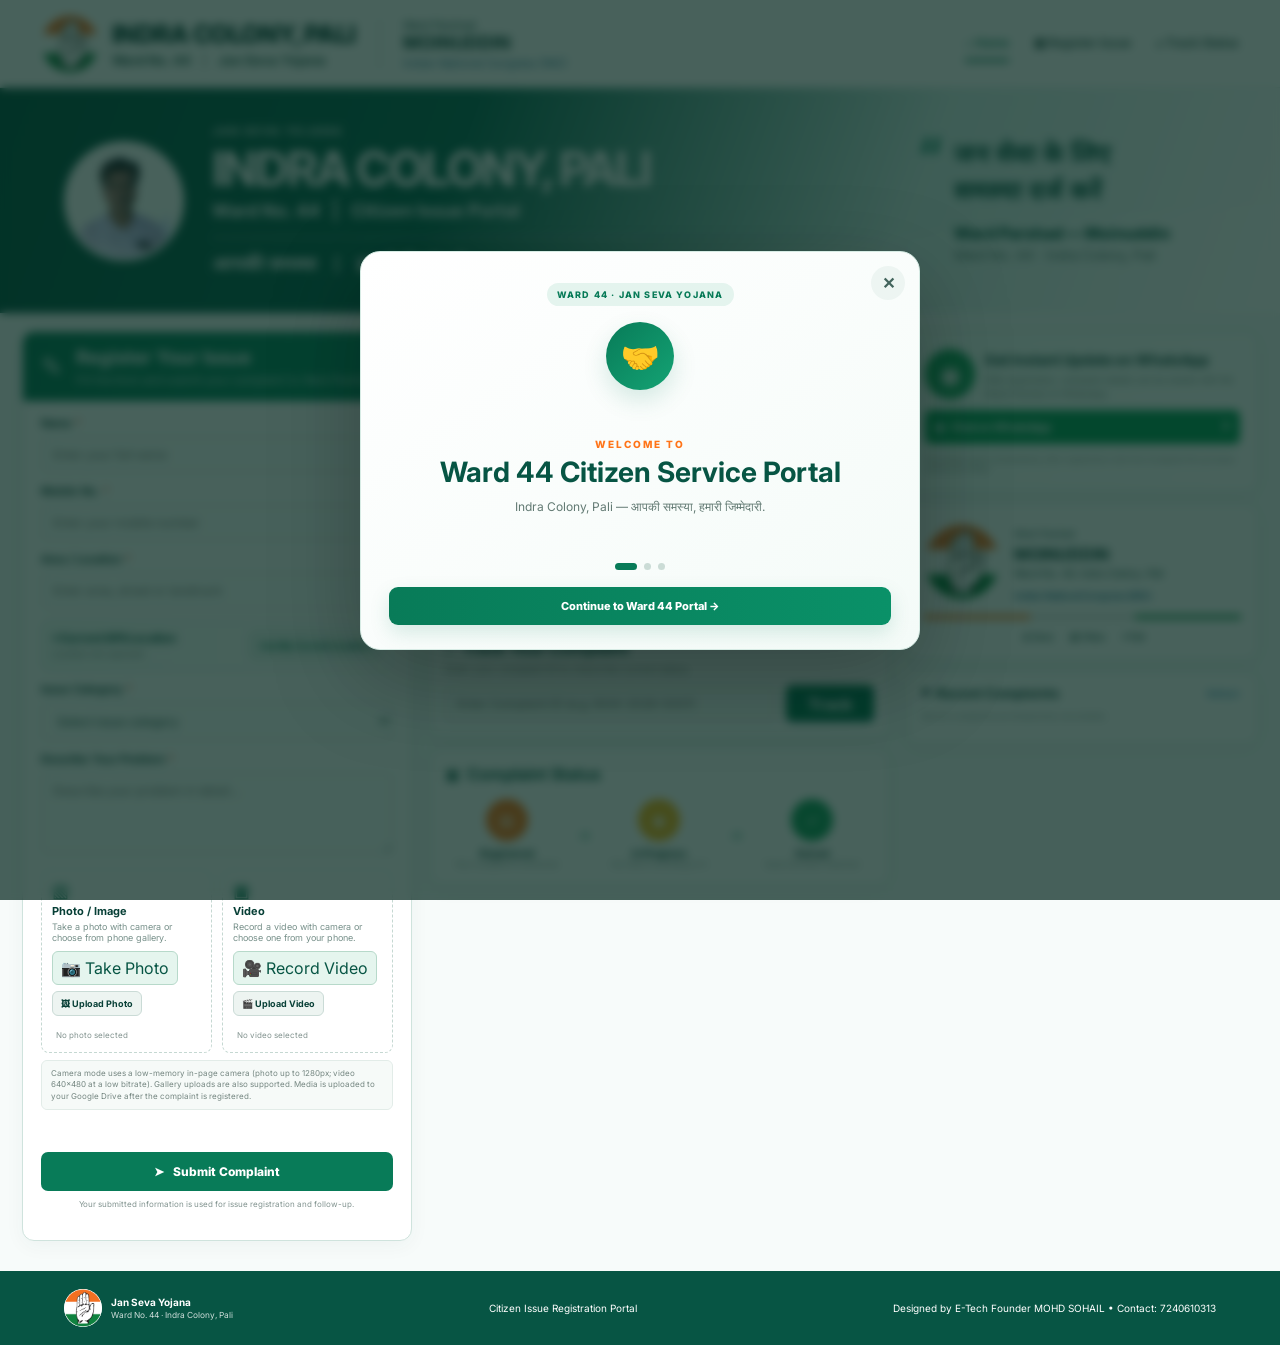
==== commit e27e1e54: "Update index.html" ====
--- a/index.html
+++ b/index.html
@@ -9,7 +9,7 @@
   <meta name="description" content="Citizen issue registration and complaint tracking portal for Ward No. 44, Indra Colony, Pali.">
     <link rel="icon" href="favicon.ico" sizes="any">
   <link rel="icon" type="image/png" href="inc-favicon.png">
-  <link rel="apple-touch-icon" href="assets/inc-favicon.png">
+  <link rel="apple-touch-icon" href="inc-favicon.png">
 <link rel="stylesheet" href="style.css">
 </head>
 <body>
@@ -100,6 +100,7 @@
               <option>Water Supply</option>
               <option>Drainage / Sewer</option>
               <option>Garbage / Cleanliness</option>
+              <option>Public Park</option>
               <option>Other</option>
             </select>
           </div>
@@ -245,7 +246,10 @@
   <footer>
     <div><img src="inc-hand-logo.png" alt=""> <span><b>Jan Seva Yojana</b><small>Ward No. 44 · Indra Colony, Pali</small></span></div>
     <span>Citizen Issue Registration Portal</span>
-  </footer>
+  
+<div class="footer-credit">Designed by E-Tech Founder MOHD SOHAIL • Contact: 7240610313</div>
+
+</footer>
 
   <div id="welcomeModal" class="welcome-modal hidden" aria-hidden="true">
     <div class="welcome-card" role="dialog" aria-modal="true" aria-labelledby="welcomeTitle">
--- a/style.css
+++ b/style.css
@@ -98,3 +98,143 @@
 @media(max-width:600px){.media-view-card{width:140px}.media-viewer{padding:8px}.viewer-video{height:60vh}.media-viewer-body{min-height:180px}}
 
 .success-actions{display:flex;gap:7px;flex-wrap:wrap;margin-top:7px}.wa-success-btn{border:0;background:#08a05a;color:#fff;border-radius:6px;padding:7px 9px;font-size:9px;font-weight:800;cursor:pointer}.retry-media-btn{border:1px solid #c8dbd5;background:#fff;color:#23675a;border-radius:6px;padding:7px 9px;font-size:9px;font-weight:800;cursor:pointer}.wa-success-btn:hover{background:#07884c}.retry-media-btn:hover{background:#f1f8f5}
+
+/* Mobile Parshad logout visibility */
+@media(max-width:720px){
+  .dashboard-page .site-header{position:sticky;top:0;z-index:60;}
+  .dashboard-page .nav{display:flex;align-items:center;gap:6px;margin-left:auto;}
+  .dashboard-page .nav a{display:inline-flex;align-items:center;gap:4px;padding:7px 8px;border:1px solid #d4dfdb;border-radius:7px;background:#fff;font-size:10px;white-space:nowrap;}
+  .dashboard-page .nav a.active{display:none;}
+  .dashboard-page .nav .logout-link{color:#075e54;border-bottom:1px solid #d4dfdb;}
+  .dashboard-page .nav .logout-link span{display:inline;}
+  .dashboard-page .brand-title .main-title{font-size:15px;}
+  .dashboard-page .sub-title{font-size:8px;}
+  .dashboard-page .logo{width:40px;height:40px;}
+}
+@media(max-width:380px){
+  .dashboard-page .brand-wrap{gap:7px;}
+  .dashboard-page .brand-title .main-title{font-size:13px;}
+  .dashboard-page .sub-title{font-size:7px;}
+  .dashboard-page .logo{width:34px;height:34px;}
+  .dashboard-page .nav .logout-link{padding:6px 7px;}
+}
+@import url('https://fonts.googleapis.com/css2?family=Inter:wght@400;500;600;700;800&family=Noto+Sans+Devanagari:wght@500;700&display=swap');
+:root{
+ --green:#087b58;--deep:#075544;--orange:#ff7418;--lightgreen:#e9f6f1;--ink:#073f36;
+ --muted:#6c817c;--line:#cfe3dd;--bg:#f7fbfa;--white:#fff;--amber:#f6b31b;
+}
+*{box-sizing:border-box}html{scroll-behavior:smooth}body{margin:0;background:var(--bg);color:var(--ink);font-family:Inter,Arial,sans-serif}
+button,input,select,textarea{font:inherit}button{cursor:pointer}a{text-decoration:none;color:inherit}
+.site-header{min-height:88px;background:#fff;display:flex;align-items:center;justify-content:space-between;padding:10px 3.2%;border-bottom:1px solid #e0ece8;position:sticky;top:0;z-index:50}
+.brand-wrap{display:flex;align-items:center;gap:13px}.logo{width:58px;height:58px;object-fit:contain}.brand-title .main-title{font-size:25px;font-weight:800;letter-spacing:-.5px}.sub-title{font-size:13px;font-weight:700;color:#285a50;margin-top:3px}.sub-title span{margin:0 8px;color:#9aa9a5}.parshad-head{border-left:1px solid #bdd2cb;padding-left:23px;margin-left:10px;display:flex;flex-direction:column}.parshad-head small{font-size:11px}.parshad-head strong{font-size:18px}.parshad-head span{font-size:11px;color:#1b668f;margin-top:3px}.nav{display:flex;gap:25px;align-items:center}.nav a{font-size:12px;font-weight:600;color:#234a43;padding:9px 0;border-bottom:3px solid transparent}.nav a.active,.nav a:hover{border-color:var(--green);color:var(--green)}
+.hero{min-height:225px;padding:27px 5%;display:flex;justify-content:space-between;align-items:center;overflow:hidden;background:linear-gradient(110deg,#075744 0%,#0b6c56 35%,#d9efea 70%,#fff 100%);position:relative}.hero:after{content:"";position:absolute;right:-10%;bottom:-80px;width:55%;height:170px;background:linear-gradient(90deg,transparent,#fff9);transform:rotate(-5deg);opacity:.8}.hero-left{display:flex;align-items:center;gap:28px;color:#fff;position:relative;z-index:2}.hero-logo{width:120px;height:120px;object-fit:contain;background:#fff;border-radius:50%;padding:3px}.hero-kicker{font-size:11px;font-weight:800;letter-spacing:2px;opacity:.8}.hero h1{font-size:48px;line-height:1;margin:7px 0 7px;letter-spacing:-2px}.hero h2{font-size:18px;margin:0}.hero h2 span{margin:0 8px}.hero-rule{height:1px;background:#ffffff80;width:430px;margin:16px 0}.hero p{font-family:"Noto Sans Devanagari",sans-serif;font-size:18px;font-weight:700;margin:0}.hero-quote{display:flex;gap:12px;align-items:flex-start;position:relative;z-index:2;color:#075544;margin-right:4%}.quote-mark{font-size:70px;line-height:.7;color:#18896a}.hindi{font-family:"Noto Sans Devanagari",sans-serif;font-size:25px;font-weight:700;line-height:1.45}.quote-by{font-weight:800;margin-top:12px}.hero-quote small{display:block;color:#51716a;margin-top:4px}
+.portal-grid{display:grid;grid-template-columns:minmax(310px,1fr) minmax(380px,1.18fr) minmax(280px,.9fr);gap:18px;max-width:1450px;margin:18px auto;padding:0 22px}.card{background:#fff;border:1px solid var(--line);border-radius:12px;box-shadow:0 5px 20px #164d3a0b;overflow:hidden}.register-card{padding-bottom:16px}.card-head{display:flex;gap:13px;align-items:center;padding:14px 18px}.green-head{background:linear-gradient(100deg,#087b58,#0a9168);color:#fff}.head-icon{font-size:26px}.card-head h2{font-size:19px;margin:0}.card-head p{font-size:11px;margin:4px 0 0;opacity:.9}
+#complaintForm{padding:15px 18px}.field{margin-bottom:11px}.field label{display:block;font-size:11px;font-weight:700;margin-bottom:6px}.field em{font-style:normal;color:#e34d31}input,select,textarea{width:100%;border:1px solid #cfe0dc;background:#fbfefd;border-radius:6px;padding:10px 11px;color:#264f47;font-size:12px;outline:none}input:focus,select:focus,textarea:focus{border-color:var(--green);box-shadow:0 0 0 3px #087b5812}
+.uploads{display:grid;grid-template-columns:1fr 1fr;gap:10px;margin:10px 0}.upload-box{border:1px dashed #c5d8d2;border-radius:8px;padding:10px;min-height:104px;position:relative}.upload-icon{font-size:18px;color:var(--green);display:block}.upload-box strong{display:block;font-size:11px;margin:3px 0}.upload-box small{display:block;color:#77908a;font-size:9px;margin-bottom:8px}.choose{display:inline-block;background:#edf4f1;border:1px solid #cadbd6;border-radius:6px;padding:6px 8px;font-size:9px;font-weight:700}.file-name{font-size:8px;color:#82938f;margin-left:4px}.media-preview{display:flex;gap:7px;flex-wrap:wrap;margin-bottom:10px}.media-preview img,.media-preview video{width:70px;height:55px;object-fit:cover;border-radius:5px;border:1px solid var(--line)}.submit-btn{width:100%;border:0;border-radius:7px;padding:12px;background:var(--green);color:#fff;font-size:12px;font-weight:800}.submit-btn:hover{background:var(--deep)}.form-note{text-align:center;color:#81938f;font-size:8px;margin:8px 0 0}.success{margin:0 18px;padding:12px;border-radius:8px;background:#e5f6ed;border:1px solid #b9dfcc;display:flex;gap:10px;align-items:center}.success-icon{width:32px;height:32px;border-radius:50%;background:var(--green);color:#fff;display:grid;place-items:center}.success strong{font-size:11px}.success p{font-size:11px;font-weight:700;margin:3px 0}.success small{font-size:9px}.hidden{display:none!important}
+.middle-column,.right-column{display:flex;flex-direction:column;gap:12px}.how-card{padding:14px}.section-title{font-size:16px;color:var(--deep);display:flex;align-items:center;gap:7px}.steps{display:flex;align-items:center;justify-content:space-between;margin:17px 5px}.step{text-align:center;width:22%}.step-circle{width:50px;height:50px;margin:0 auto 8px;border-radius:50%;display:grid;place-items:center;color:#fff;font-size:22px;border:4px solid #fff;box-shadow:0 0 0 1px #c6dfd6}.orange{background:var(--orange)}.green{background:#18a05f}.darkgreen{background:var(--green)}.amber{background:var(--amber)}.step b{font-size:10px;display:block}.step small{display:block;font-size:8px;color:#6f837e;line-height:1.5;margin-top:4px}.arrow{color:var(--green);font-size:18px}.promise{margin-top:5px;border:1px solid #f3b56e;border-radius:7px;padding:10px 18px;display:flex;align-items:center;gap:15px;background:linear-gradient(90deg,#fffaf4,#fff)}.promise span{font-size:43px;color:var(--orange)}.promise b{display:block;font-size:12px}.promise strong{display:block;font-size:22px;margin-top:2px}.promise small{display:block;font-size:10px;color:#6f837e;line-height:1.45;margin-top:4px}
+.track-card,.status-card{padding:14px}.track-card>p{font-size:10px;color:#748680;margin:5px 0 10px}.track-row{display:flex;gap:10px}.track-row button{border:0;background:var(--green);color:#fff;border-radius:6px;padding:0 22px;font-weight:800}.track-result{margin-top:10px}.result{padding:10px;background:#f1f8f5;border-radius:7px;font-size:10px}.result b{font-size:11px}.status-line{display:flex;align-items:center;justify-content:space-between;margin-top:15px}.status-line>div{text-align:center;width:29%}.status-dot{display:grid;place-items:center;width:42px;height:42px;border-radius:50%;color:#fff;margin:0 auto 6px}.status-line b,.status-line small{display:block;font-size:10px}.status-line small{font-size:8px;color:#7a8e89;line-height:1.4}.status-line i{color:#46a487;font-style:normal}
+.whatsapp-card{padding:17px;display:grid;grid-template-columns:50px 1fr;gap:10px;background:linear-gradient(135deg,#f2fff9,#fff)}.wa-icon{width:50px;height:50px;border-radius:50%;background:#19a45f;color:#fff;display:grid;place-items:center;font-size:26px}.whatsapp-card h3{margin:2px 0 5px;font-size:14px}.whatsapp-card p{font-size:9px;color:#6b807a;line-height:1.5;margin:0}.wa-btn{grid-column:1/-1;border:0;background:#08a05a;color:#fff;border-radius:6px;padding:10px;font-size:11px;font-weight:800;text-align:left}.wa-btn span{float:right;font-size:18px;line-height:10px}.wa-help{grid-column:1/-1;color:#81918d;font-size:8px}.wa-help code{background:#edf4f1;padding:2px 4px}
+.parshad-card{padding:16px;display:grid;grid-template-columns:78px 1fr;gap:12px;align-items:center}.parshad-card img{width:76px;height:76px;object-fit:contain}.parshad-card small{font-size:9px}.parshad-card h3{font-size:16px;margin:3px 0}.parshad-card p{font-size:10px;margin:0 0 4px}.parshad-card b{font-size:9px;color:#1b668f}.tricolor-line{grid-column:1/-1;display:flex;height:4px}.tricolor-line i{flex:1}.tricolor-line i:nth-child(1){background:var(--orange)}.tricolor-line i:nth-child(2){background:#ddd}.tricolor-line i:nth-child(3){background:#15914d}.mini-links{grid-column:1/-1;display:flex;justify-content:center;gap:17px;font-size:9px;font-weight:700;color:#37675e}
+.recent-card{padding:12px}.recent-head{display:flex;justify-content:space-between;font-size:13px}.recent-head button{border:0;background:none;color:#006ca2;font-size:9px}.recent-item{display:grid;grid-template-columns:1fr auto;gap:4px;padding:10px 2px;border-bottom:1px solid #e7efec}.recent-item:last-child{border-bottom:0}.recent-item b{font-size:9px}.recent-item small{font-size:8px;color:#7c8f8b;display:block}.badge{padding:5px 8px;border-radius:20px;font-size:8px;font-weight:800;align-self:center}.registered{background:#dbeaff;color:#1f59a6}.progress{background:#fff0c8;color:#a56b00}.solved{background:#d6f5df;color:#15834a}
+.dashboard{max-width:1405px;margin:25px auto;padding:22px}.dashboard-head{display:flex;justify-content:space-between;align-items:flex-start}.eyebrow{font-size:9px;font-weight:800;letter-spacing:1.5px;color:var(--green)}.dashboard h2{margin:5px 0;font-size:25px}.dashboard p{margin:0;color:#72847f;font-size:11px}.outline-btn{border:1px solid #d4dfdb;background:#fff;border-radius:6px;padding:8px 12px;font-size:10px}.dash-stats{display:flex;gap:10px;margin:18px 0}.dash-stats div{background:#f1f8f5;border:1px solid #dbe9e4;padding:10px 25px;border-radius:8px}.dash-stats b{font-size:19px;display:block}.dash-stats span{font-size:9px;color:#71847e}.dashboard-list{display:grid;gap:9px}.dash-item{border:1px solid var(--line);border-radius:8px;padding:12px;display:grid;grid-template-columns:1fr auto;gap:10px}.dash-item h4{margin:0 0 4px;font-size:11px}.dash-item p{font-size:9px;line-height:1.5}.dash-item select{width:auto;padding:6px;font-size:9px}.dash-media{display:flex;gap:5px;margin-top:7px}.dash-media img,.dash-media video{width:55px;height:45px;object-fit:cover;border-radius:4px}
+footer{background:#075544;color:#fff;padding:18px 5%;display:flex;justify-content:space-between;align-items:center;font-size:10px;margin-top:30px}footer>div{display:flex;align-items:center;gap:9px}footer img{width:38px;height:38px;object-fit:contain;background:#fff;border-radius:50%}footer small{display:block;opacity:.8;margin-top:2px}
+@media(max-width:1100px){.portal-grid{grid-template-columns:1fr 1fr}.right-column{grid-column:1/-1;display:grid;grid-template-columns:1fr 1fr}.recent-card{grid-column:1/-1}.parshad-head{display:none}.nav{gap:10px}.nav a span{display:none}}
+@media(max-width:720px){.site-header{padding:8px 12px}.brand-title .main-title{font-size:17px}.sub-title{font-size:9px}.logo{width:44px;height:44px}.nav{display:none}.hero{padding:24px 18px;display:block}.hero-logo{width:80px;height:80px;float:left;margin-right:15px}.hero h1{font-size:31px;padding-top:7px}.hero h2{font-size:12px}.hero-rule{width:100%;margin:10px 0}.hero p{font-size:12px}.hero-quote{clear:both;padding-top:20px;margin:0}.hindi{font-size:17px}.portal-grid{display:block;padding:0 10px}.middle-column,.right-column{margin-top:12px;display:flex}.steps{gap:5px}.arrow{font-size:12px}.step-circle{width:40px;height:40px;font-size:16px}.step b{font-size:8px}.step small{font-size:7px}.promise strong{font-size:17px}.dashboard{margin:15px 10px}.dashboard-head{gap:10px}.dashboard h2{font-size:20px}.dash-stats div{padding:9px 15px}footer{flex-direction:column;gap:10px;align-items:flex-start}}
+
+.admin-link{color:#fff;text-decoration:underline;font-size:10px}.admin-main{max-width:1400px;margin:0 auto;padding:32px 25px 70px}.admin-banner{display:flex;justify-content:space-between;align-items:center;padding:28px;background:linear-gradient(110deg,#075544,#0a8764);border-radius:12px;color:#fff;margin-bottom:18px}.admin-banner h1{margin:6px 0;font-size:30px}.admin-banner p{margin:0;color:#d5ece5;font-size:12px}.back-btn{background:#fff;color:#075544;border-radius:7px;padding:10px 14px;font-size:11px;font-weight:800}.dashboard-tools{display:flex;justify-content:space-between;align-items:center;margin:18px 0}.filters{display:flex;gap:7px}.filter{border:1px solid var(--line);background:#fff;padding:9px 14px;border-radius:7px;font-size:10px;font-weight:700}.filter.active{background:var(--green);color:#fff}.complaint-id{font-size:10px;font-weight:800;letter-spacing:.7px;color:var(--green)}.dash-item{background:#fff;border:1px solid var(--line);border-radius:10px;padding:17px;display:grid;grid-template-columns:1fr auto;gap:20px;margin-bottom:10px}.dash-item h4{margin:3px 0 8px;font-size:14px}.dash-item p{font-size:10px;line-height:1.7;color:#61766f}.dash-item>small{font-size:9px;color:#84948f}.status-control{display:flex;flex-direction:column;align-items:flex-end;gap:12px}.status-control select{width:145px}.badge{display:inline-block;padding:6px 10px;border-radius:20px;font-size:9px;font-weight:800}.dashboard-page footer a{color:#fff;font-size:10px}.dashboard-page .dash-stats{max-width:none}.dashboard-page .dash-stats div{background:#fff;border:1px solid var(--line)}@media(max-width:700px){.admin-main{padding:18px 10px 50px}.admin-banner{display:block}.back-btn{display:inline-block;margin-top:18px}.dashboard-tools{align-items:flex-start;gap:10px;flex-direction:column}.filters{flex-wrap:wrap}.dash-item{grid-template-columns:1fr}.status-control{align-items:flex-start}.status-control select{width:100%}}
+
+/* GPS capture */
+.gps-panel{border:1px solid #cfe3dd;background:linear-gradient(90deg,#f2fbf7,#fff);border-radius:8px;padding:10px;margin:10px 0;display:grid;grid-template-columns:1fr auto;gap:8px;align-items:center}.gps-title{font-size:11px;font-weight:800;color:var(--deep)}.gps-status{font-size:9px;color:#6f837e;margin-top:3px;line-height:1.4}.gps-btn{border:1px solid #b8d7cc;background:#eaf6f1;color:var(--green);border-radius:6px;padding:8px 10px;font-size:9px;font-weight:800}.gps-btn:hover{background:#dff1ea}.gps-btn:disabled{opacity:.65;cursor:wait}.gps-map-link{grid-column:1/-1;font-size:9px;font-weight:800;color:#006ca2}.gps-map-link.hidden{display:none!important}
+@media(max-width:520px){.gps-panel{grid-template-columns:1fr}.gps-btn{width:100%}}
+
+.media-actions{align-items:stretch}.media-box{min-height:145px}.media-buttons{display:flex;gap:6px;flex-wrap:wrap;margin:6px 0}.media-buttons .choose{cursor:pointer;text-align:center}.camera-btn{background:#e5f5ee;border-color:#b7d9ca;color:#075544}.media-note{font-size:8px;color:#748680;line-height:1.45;margin:-3px 0 10px;padding:7px 9px;background:#f6faf8;border-radius:6px;border:1px solid #e2ece8}@media(max-width:720px){.media-actions{grid-template-columns:1fr}.media-box{min-height:130px}.media-buttons .choose{flex:1}}
+.media-upload-status{margin:8px 0;font-size:10px;color:#16734e;font-weight:700;min-height:14px}
+.dash-media{margin-top:8px;font-size:10px;line-height:1.8}.dash-media a,.dash-meta a{font-weight:800}
+
+.camera-modal{position:fixed;inset:0;background:rgba(0,0,0,.72);z-index:200;display:grid;place-items:center;padding:16px}.camera-dialog{width:min(520px,100%);background:#fff;border-radius:14px;overflow:hidden;box-shadow:0 20px 60px rgba(0,0,0,.3)}.camera-head{display:flex;justify-content:space-between;align-items:center;padding:13px 15px;border-bottom:1px solid var(--line);color:var(--deep)}.camera-head button{border:0;background:#f1f5f3;border-radius:50%;width:32px;height:32px}.camera-dialog video{display:block;width:100%;aspect-ratio:4/3;background:#111;object-fit:cover}.camera-hint{padding:9px 13px;font-size:10px;color:#6e827c;background:#f7faf9}.camera-controls{display:flex;gap:8px;padding:12px}.camera-action{flex:1;border:0;border-radius:7px;background:var(--green);color:#fff;padding:11px;font-weight:800;font-size:11px}.camera-action.danger{background:#c74635}.media-buttons button{cursor:pointer;font:inherit}
+
+/* Welcome experience */
+.welcome-modal{position:fixed;inset:0;z-index:300;display:grid;place-items:center;padding:18px;background:rgba(2,37,29,.72);backdrop-filter:blur(5px)}
+.welcome-modal.hidden{display:none!important}
+.welcome-card{width:min(560px,100%);position:relative;overflow:hidden;border:1px solid #d6ebe4;border-radius:20px;background:linear-gradient(145deg,#ffffff 0%,#f4fbf8 100%);box-shadow:0 28px 90px rgba(0,0,0,.28);padding:30px 28px 24px;text-align:center;animation:welcomeIn .45s ease both}
+@keyframes welcomeIn{from{opacity:0;transform:translateY(18px) scale(.97)}to{opacity:1;transform:none}}
+.welcome-close{position:absolute;right:14px;top:14px;width:34px;height:34px;border:0;border-radius:50%;background:#edf5f2;color:#42645c;font-weight:800}
+.welcome-badge{display:inline-block;padding:6px 10px;border-radius:999px;background:#e4f4ee;color:#087b58;font-size:9px;font-weight:800;letter-spacing:1.2px}
+.welcome-icon{width:68px;height:68px;margin:16px auto 10px;border-radius:50%;display:grid;place-items:center;background:linear-gradient(135deg,#087b58,#14a374);font-size:31px;box-shadow:0 10px 25px #087b5828}
+.welcome-slides{min-height:155px;display:grid;place-items:center}.welcome-slide{display:none;max-width:430px}.welcome-slide.active{display:block;animation:slideIn .35s ease both}@keyframes slideIn{from{opacity:0;transform:translateX(14px)}to{opacity:1;transform:none}}
+.welcome-kicker{font-size:10px;font-weight:800;letter-spacing:2px;color:#ff7418}.welcome-slide h2{margin:7px 0 8px;font-size:28px;line-height:1.12;color:#075544}.welcome-slide p{margin:0;color:#627a73;font-size:12px;line-height:1.65}.welcome-dots{display:flex;justify-content:center;gap:7px;margin:8px 0 17px}.welcome-dots span{width:7px;height:7px;border-radius:50%;background:#cbdcd6;transition:.2s}.welcome-dots span.active{width:22px;border-radius:99px;background:#087b58}.welcome-start{width:100%;border:0;border-radius:9px;padding:12px 16px;background:linear-gradient(90deg,#087b58,#0a9168);color:#fff;font-size:11px;font-weight:800;box-shadow:0 8px 20px #087b5825}
+@media(max-width:520px){.welcome-card{padding:25px 18px 19px;border-radius:16px}.welcome-slide h2{font-size:23px}.welcome-slides{min-height:175px}}
+
+/* Faster-feeling registration state */
+.submit-btn{transition:transform .15s ease,opacity .15s ease}.submit-btn:disabled{opacity:.72;cursor:wait;transform:none}.media-upload-status{min-height:14px}
+
+/* Complaint media gallery */
+.complaint-media-wrap{margin-top:12px;padding-top:10px;border-top:1px solid #e4eeeb}
+.complaint-media{margin-top:10px}
+.media-title{display:flex;align-items:center;gap:7px;font-size:10px;color:#075544;margin-bottom:7px}
+.media-title span{margin-left:auto;font-size:8px;color:#78908a;background:#eef6f3;padding:3px 7px;border-radius:20px}
+.media-grid{display:grid;grid-template-columns:repeat(auto-fill,minmax(125px,1fr));gap:8px}
+.media-tile{display:block;position:relative;background:#f4f8f7;border:1px solid #d7e7e2;border-radius:8px;overflow:hidden;min-height:96px}
+.photo-tile{text-decoration:none;color:#075544}
+.photo-tile img{display:block;width:100%;height:105px;object-fit:cover;background:#eaf2ef}
+.photo-tile span{display:block;padding:6px 7px;font-size:8px;font-weight:800}
+.video-tile{min-height:135px;background:#071f1a}
+.video-tile iframe{display:block;width:100%;height:110px;border:0;background:#071f1a}
+.media-open{display:inline-block;margin-top:5px;font-size:8px;font-weight:800;color:#087b58;text-decoration:none}
+.video-tile .media-open{display:block;background:#fff;padding:7px;color:#087b58}
+.fallback-media{padding:8px 10px;background:#eef6f3;border-radius:7px}
+.no-media{margin-top:10px;padding:9px 10px;border:1px dashed #d5e4df;border-radius:7px;color:#80918d;font-size:9px;background:#fbfdfc}
+@media(max-width:720px){.media-grid{grid-template-columns:repeat(2,minmax(0,1fr))}.video-tile iframe{height:105px}}
+
+.retry-media-btn{margin-top:8px;border:1px solid #b8d7cc;background:#fff;color:#087b58;border-radius:6px;padding:7px 10px;font-size:9px;font-weight:800}.retry-media-btn:disabled{opacity:.6;cursor:wait}
+
+.sync-media-btn{margin-top:7px;border:1px solid #b8d7cc;background:#fff;color:#087b58;border-radius:6px;padding:6px 9px;font-size:8px;font-weight:800}.sync-media-btn:disabled{opacity:.6;cursor:wait}
+
+.dashboard-search{position:relative;flex:1;max-width:430px}.dashboard-search input{width:100%;box-sizing:border-box;border:1px solid #d4dfdb;background:#fff;border-radius:7px;padding:10px 34px 10px 12px;font-size:10px;outline:none}.dashboard-search input:focus{border-color:#0a8764;box-shadow:0 0 0 2px rgba(10,135,100,.08)}.dashboard-search span{position:absolute;right:11px;top:8px;font-size:16px;color:#71847e;pointer-events:none}.media-broken{display:none!important}.media-broken-wrap:after{content:'Photo preview unavailable — Open Photo ↗';display:flex;min-height:105px;align-items:center;justify-content:center;text-align:center;padding:8px;font-size:9px;font-weight:800;color:#087b58;background:#eef6f3}.media-container{min-height:0}
+@media(max-width:900px){.dashboard-tools{flex-wrap:wrap}.dashboard-search{order:1;max-width:none;width:100%}.filters{order:2}.refresh-btn{order:3}}
+
+/* Final media preview reliability */
+.photo-tile-wrap{padding:0 0 6px;background:#f4f8f7}.photo-tile{display:block;text-decoration:none}.photo-tile img{display:block;width:100%;height:125px;object-fit:cover;background:#eaf2ef}.photo-fallback{display:none;min-height:125px;align-items:center;justify-content:center;text-align:center;padding:8px;font-size:9px;font-weight:800;color:#087b58;background:#eef6f3}.photo-tile-wrap .media-open{margin:3px 7px 0}.media-container{width:100%}
+
+
+/* Compact complaint media viewer */
+.media-grid{display:flex;flex-wrap:wrap;gap:9px}
+.media-view-card{width:150px;min-height:108px;padding:10px 9px 9px;border:1px solid #d7e7e2;border-radius:9px;background:#f8fbfa;text-align:center}
+.media-view-icon{font-size:24px;line-height:1.2;margin-bottom:4px}
+.media-view-name{font-size:9px;font-weight:800;color:#315b52;margin-bottom:7px}
+.view-media-btn{display:block;width:100%;border:0;border-radius:6px;background:#087b58;color:#fff;padding:7px 8px;font-size:9px;font-weight:800;cursor:pointer}
+.view-media-btn:hover{background:#075544}
+.media-view-card .media-open{display:block;margin-top:6px;font-size:8px}
+.media-viewer{position:fixed;inset:0;z-index:500;background:rgba(3,25,20,.78);display:flex;align-items:center;justify-content:center;padding:18px}
+.media-viewer.hidden{display:none!important}
+.media-viewer-box{position:relative;width:min(900px,96vw);max-height:92vh;background:#fff;border-radius:12px;overflow:hidden;box-shadow:0 25px 80px rgba(0,0,0,.4)}
+.media-viewer-close{position:absolute;right:10px;top:10px;z-index:3;width:34px;height:34px;border:0;border-radius:50%;background:rgba(255,255,255,.95);font-size:24px;line-height:1;color:#17483e;cursor:pointer}
+.media-viewer-title{padding:12px 50px 10px 15px;border-bottom:1px solid #e0ebe7;font-size:11px;font-weight:800;color:#075544}
+.media-viewer-body{background:#081c17;display:flex;align-items:center;justify-content:center;min-height:250px;max-height:82vh}
+.viewer-photo{display:block;max-width:100%;max-height:82vh;width:auto;height:auto;object-fit:contain}
+.viewer-video{display:block;width:min(900px,96vw);height:min(70vh,620px);border:0;background:#081c17}
+.viewer-error{display:none;text-align:center;color:#fff;font-size:11px;padding:35px}
+.viewer-error a{color:#fff;font-weight:800;text-decoration:underline}
+@media(max-width:600px){.media-view-card{width:140px}.media-viewer{padding:8px}.viewer-video{height:60vh}.media-viewer-body{min-height:180px}}
+
+.success-actions{display:flex;gap:7px;flex-wrap:wrap;margin-top:7px}.wa-success-btn{border:0;background:#08a05a;color:#fff;border-radius:6px;padding:7px 9px;font-size:9px;font-weight:800;cursor:pointer}.retry-media-btn{border:1px solid #c8dbd5;background:#fff;color:#23675a;border-radius:6px;padding:7px 9px;font-size:9px;font-weight:800;cursor:pointer}.wa-success-btn:hover{background:#07884c}.retry-media-btn:hover{background:#f1f8f5}
+
+/* Mobile Parshad logout visibility */
+@media(max-width:720px){
+  .dashboard-page .site-header{position:sticky;top:0;z-index:60;}
+  .dashboard-page .nav{display:flex;align-items:center;gap:6px;margin-left:auto;}
+  .dashboard-page .nav a{display:inline-flex;align-items:center;gap:4px;padding:7px 8px;border:1px solid #d4dfdb;border-radius:7px;background:#fff;font-size:10px;white-space:nowrap;}
+  .dashboard-page .nav a.active{display:none;}
+  .dashboard-page .nav .logout-link{color:#075e54;border-bottom:1px solid #d4dfdb;}
+  .dashboard-page .nav .logout-link span{display:inline;}
+  .dashboard-page .brand-title .main-title{font-size:15px;}
+  .dashboard-page .sub-title{font-size:8px;}
+  .dashboard-page .logo{width:40px;height:40px;}
+}
+@media(max-width:380px){
+  .dashboard-page .brand-wrap{gap:7px;}
+  .dashboard-page .brand-title .main-title{font-size:13px;}
+  .dashboard-page .sub-title{font-size:7px;}
+  .dashboard-page .logo{width:34px;height:34px;}
+  .dashboard-page .nav .logout-link{padding:6px 7px;}
+}
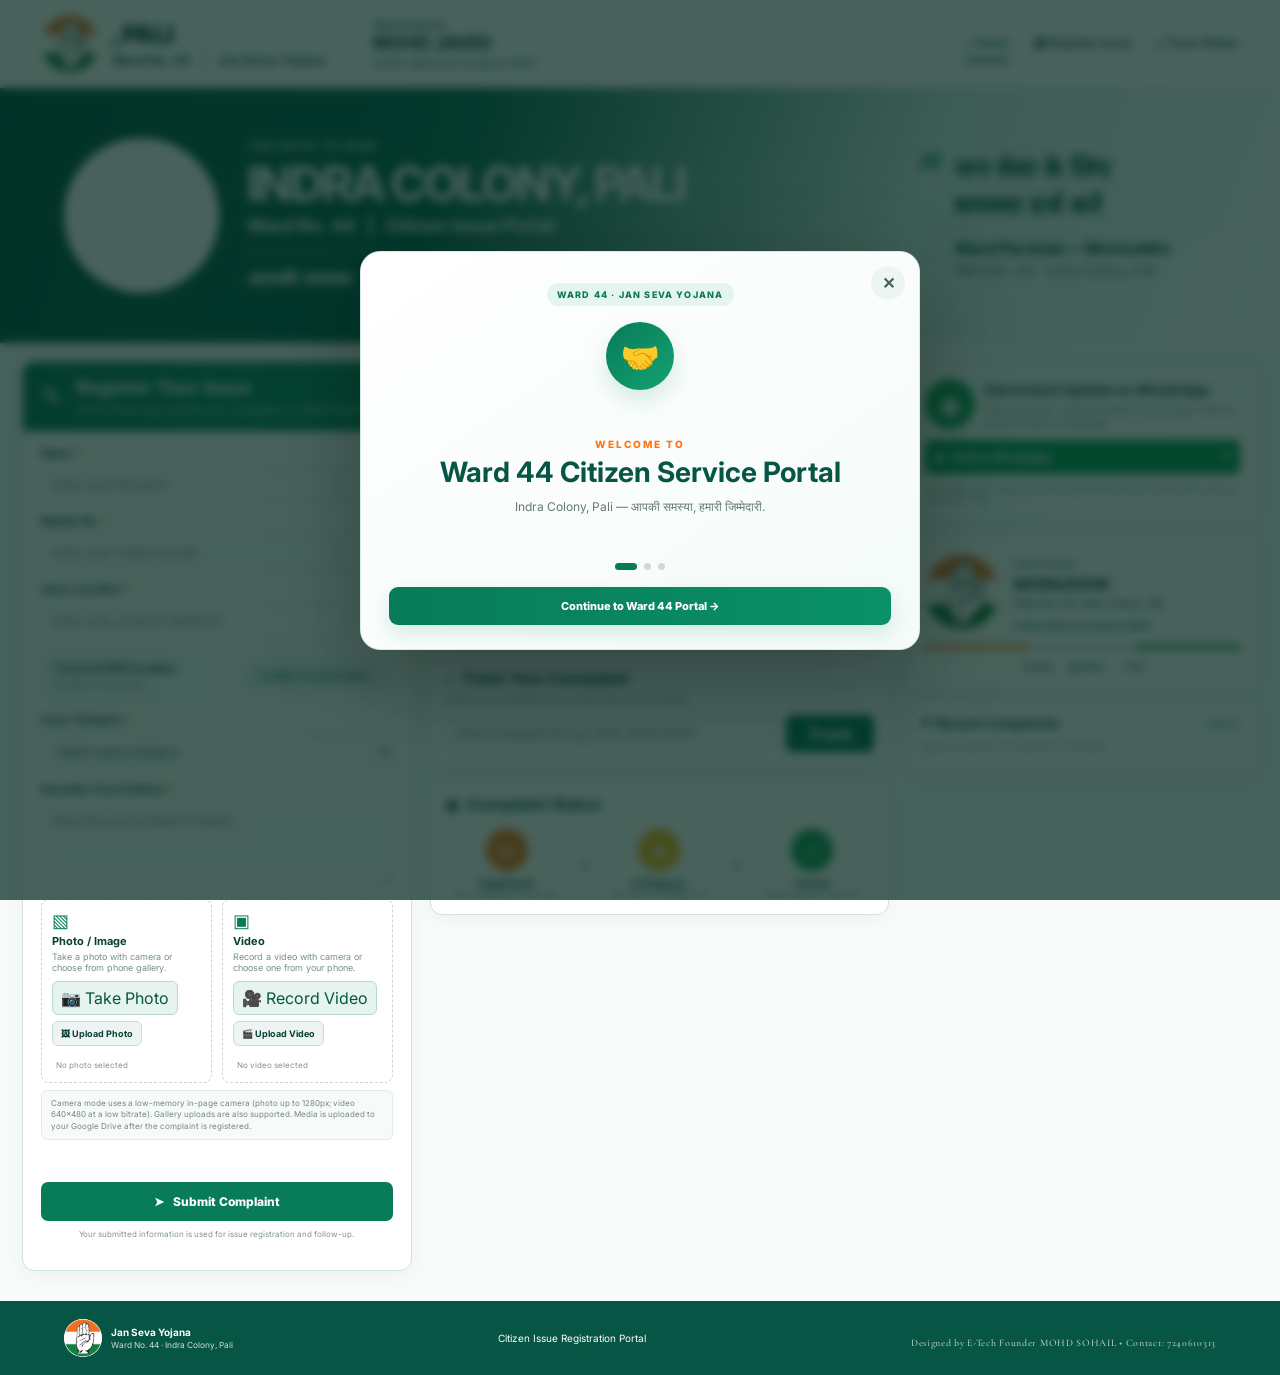
==== commit 5b60a0e1: "Update index.html" ====
--- a/index.html
+++ b/index.html
@@ -17,12 +17,12 @@
     <div class="brand-wrap">
       <img class="logo" src="inc-hand-logo.png" alt="INC hand symbol">
       <div class="brand-title">
-        <div class="main-title">INDRA COLONY, PALI</div>
+        <div class="main-title">, PALI</div>
         <div class="sub-title">Ward No. 44 <span>|</span> Jan Seva Yojana</div>
       </div>
       <div class="parshad-head">
         <small>Ward Parshad</small>
-        <strong>MOINUDDIN</strong>
+        <strong>MOHD JAVED</strong>
         <span>Indian National Congress (INC)</span>
       </div>
     </div>
@@ -37,7 +37,7 @@
   <main>
     <section id="home" class="hero">
       <div class="hero-left">
-        <img src="moinuddin.png" alt="" class="hero-logo">
+        <img src="MOHD JAVED.JPEG" alt="" class="hero-logo">
         <div>
           <div class="hero-kicker">JAN SEVA YOJANA</div>
           <h1>INDRA COLONY, PALI</h1>
--- a/style.css
+++ b/style.css
@@ -1,3 +1,4 @@
+@import url('https://fonts.googleapis.com/css2?family=Cormorant+Garamond:wght@500;600&display=swap');
 @import url('https://fonts.googleapis.com/css2?family=Inter:wght@400;500;600;700;800&family=Noto+Sans+Devanagari:wght@500;700&display=swap');
 :root{
  --green:#087b58;--deep:#075544;--orange:#ff7418;--lightgreen:#e9f6f1;--ink:#073f36;
@@ -7,7 +8,7 @@
 button,input,select,textarea{font:inherit}button{cursor:pointer}a{text-decoration:none;color:inherit}
 .site-header{min-height:88px;background:#fff;display:flex;align-items:center;justify-content:space-between;padding:10px 3.2%;border-bottom:1px solid #e0ece8;position:sticky;top:0;z-index:50}
 .brand-wrap{display:flex;align-items:center;gap:13px}.logo{width:58px;height:58px;object-fit:contain}.brand-title .main-title{font-size:25px;font-weight:800;letter-spacing:-.5px}.sub-title{font-size:13px;font-weight:700;color:#285a50;margin-top:3px}.sub-title span{margin:0 8px;color:#9aa9a5}.parshad-head{border-left:1px solid #bdd2cb;padding-left:23px;margin-left:10px;display:flex;flex-direction:column}.parshad-head small{font-size:11px}.parshad-head strong{font-size:18px}.parshad-head span{font-size:11px;color:#1b668f;margin-top:3px}.nav{display:flex;gap:25px;align-items:center}.nav a{font-size:12px;font-weight:600;color:#234a43;padding:9px 0;border-bottom:3px solid transparent}.nav a.active,.nav a:hover{border-color:var(--green);color:var(--green)}
-.hero{min-height:225px;padding:27px 5%;display:flex;justify-content:space-between;align-items:center;overflow:hidden;background:linear-gradient(110deg,#075744 0%,#0b6c56 35%,#d9efea 70%,#fff 100%);position:relative}.hero:after{content:"";position:absolute;right:-10%;bottom:-80px;width:55%;height:170px;background:linear-gradient(90deg,transparent,#fff9);transform:rotate(-5deg);opacity:.8}.hero-left{display:flex;align-items:center;gap:28px;color:#fff;position:relative;z-index:2}.hero-logo{width:120px;height:120px;object-fit:contain;background:#fff;border-radius:50%;padding:3px}.hero-kicker{font-size:11px;font-weight:800;letter-spacing:2px;opacity:.8}.hero h1{font-size:48px;line-height:1;margin:7px 0 7px;letter-spacing:-2px}.hero h2{font-size:18px;margin:0}.hero h2 span{margin:0 8px}.hero-rule{height:1px;background:#ffffff80;width:430px;margin:16px 0}.hero p{font-family:"Noto Sans Devanagari",sans-serif;font-size:18px;font-weight:700;margin:0}.hero-quote{display:flex;gap:12px;align-items:flex-start;position:relative;z-index:2;color:#075544;margin-right:4%}.quote-mark{font-size:70px;line-height:.7;color:#18896a}.hindi{font-family:"Noto Sans Devanagari",sans-serif;font-size:25px;font-weight:700;line-height:1.45}.quote-by{font-weight:800;margin-top:12px}.hero-quote small{display:block;color:#51716a;margin-top:4px}
+.hero{min-height:255px;padding:27px 5%;display:flex;justify-content:space-between;align-items:center;overflow:hidden;background:linear-gradient(110deg,#075744 0%,#0b6c56 35%,#d9efea 70%,#fff 100%);position:relative}.hero:after{content:"";position:absolute;right:-10%;bottom:-80px;width:55%;height:170px;background:linear-gradient(90deg,transparent,#fff9);transform:rotate(-5deg);opacity:.8}.hero-left{display:flex;align-items:center;gap:28px;color:#fff;position:relative;z-index:2}.hero-logo{width:155px;height:155px;object-fit:contain;background:#fff;border-radius:50%;padding:3px}.hero-kicker{font-size:11px;font-weight:800;letter-spacing:2px;opacity:.8}.hero h1{font-size:48px;line-height:1;margin:7px 0 7px;letter-spacing:-2px}.hero h2{font-size:18px;margin:0}.hero h2 span{margin:0 8px}.hero-rule{height:1px;background:#ffffff80;width:430px;margin:16px 0}.hero p{font-family:"Noto Sans Devanagari",sans-serif;font-size:18px;font-weight:700;margin:0}.hero-quote{display:flex;gap:12px;align-items:flex-start;position:relative;z-index:2;color:#075544;margin-right:4%}.quote-mark{font-size:70px;line-height:.7;color:#18896a}.hindi{font-family:"Noto Sans Devanagari",sans-serif;font-size:25px;font-weight:700;line-height:1.45}.quote-by{font-weight:800;margin-top:12px}.hero-quote small{display:block;color:#51716a;margin-top:4px}
 .portal-grid{display:grid;grid-template-columns:minmax(310px,1fr) minmax(380px,1.18fr) minmax(280px,.9fr);gap:18px;max-width:1450px;margin:18px auto;padding:0 22px}.card{background:#fff;border:1px solid var(--line);border-radius:12px;box-shadow:0 5px 20px #164d3a0b;overflow:hidden}.register-card{padding-bottom:16px}.card-head{display:flex;gap:13px;align-items:center;padding:14px 18px}.green-head{background:linear-gradient(100deg,#087b58,#0a9168);color:#fff}.head-icon{font-size:26px}.card-head h2{font-size:19px;margin:0}.card-head p{font-size:11px;margin:4px 0 0;opacity:.9}
 #complaintForm{padding:15px 18px}.field{margin-bottom:11px}.field label{display:block;font-size:11px;font-weight:700;margin-bottom:6px}.field em{font-style:normal;color:#e34d31}input,select,textarea{width:100%;border:1px solid #cfe0dc;background:#fbfefd;border-radius:6px;padding:10px 11px;color:#264f47;font-size:12px;outline:none}input:focus,select:focus,textarea:focus{border-color:var(--green);box-shadow:0 0 0 3px #087b5812}
 .uploads{display:grid;grid-template-columns:1fr 1fr;gap:10px;margin:10px 0}.upload-box{border:1px dashed #c5d8d2;border-radius:8px;padding:10px;min-height:104px;position:relative}.upload-icon{font-size:18px;color:var(--green);display:block}.upload-box strong{display:block;font-size:11px;margin:3px 0}.upload-box small{display:block;color:#77908a;font-size:9px;margin-bottom:8px}.choose{display:inline-block;background:#edf4f1;border:1px solid #cadbd6;border-radius:6px;padding:6px 8px;font-size:9px;font-weight:700}.file-name{font-size:8px;color:#82938f;margin-left:4px}.media-preview{display:flex;gap:7px;flex-wrap:wrap;margin-bottom:10px}.media-preview img,.media-preview video{width:70px;height:55px;object-fit:cover;border-radius:5px;border:1px solid var(--line)}.submit-btn{width:100%;border:0;border-radius:7px;padding:12px;background:var(--green);color:#fff;font-size:12px;font-weight:800}.submit-btn:hover{background:var(--deep)}.form-note{text-align:center;color:#81938f;font-size:8px;margin:8px 0 0}.success{margin:0 18px;padding:12px;border-radius:8px;background:#e5f6ed;border:1px solid #b9dfcc;display:flex;gap:10px;align-items:center}.success-icon{width:32px;height:32px;border-radius:50%;background:var(--green);color:#fff;display:grid;place-items:center}.success strong{font-size:11px}.success p{font-size:11px;font-weight:700;margin:3px 0}.success small{font-size:9px}.hidden{display:none!important}
@@ -19,7 +20,7 @@
 .dashboard{max-width:1405px;margin:25px auto;padding:22px}.dashboard-head{display:flex;justify-content:space-between;align-items:flex-start}.eyebrow{font-size:9px;font-weight:800;letter-spacing:1.5px;color:var(--green)}.dashboard h2{margin:5px 0;font-size:25px}.dashboard p{margin:0;color:#72847f;font-size:11px}.outline-btn{border:1px solid #d4dfdb;background:#fff;border-radius:6px;padding:8px 12px;font-size:10px}.dash-stats{display:flex;gap:10px;margin:18px 0}.dash-stats div{background:#f1f8f5;border:1px solid #dbe9e4;padding:10px 25px;border-radius:8px}.dash-stats b{font-size:19px;display:block}.dash-stats span{font-size:9px;color:#71847e}.dashboard-list{display:grid;gap:9px}.dash-item{border:1px solid var(--line);border-radius:8px;padding:12px;display:grid;grid-template-columns:1fr auto;gap:10px}.dash-item h4{margin:0 0 4px;font-size:11px}.dash-item p{font-size:9px;line-height:1.5}.dash-item select{width:auto;padding:6px;font-size:9px}.dash-media{display:flex;gap:5px;margin-top:7px}.dash-media img,.dash-media video{width:55px;height:45px;object-fit:cover;border-radius:4px}
 footer{background:#075544;color:#fff;padding:18px 5%;display:flex;justify-content:space-between;align-items:center;font-size:10px;margin-top:30px}footer>div{display:flex;align-items:center;gap:9px}footer img{width:38px;height:38px;object-fit:contain;background:#fff;border-radius:50%}footer small{display:block;opacity:.8;margin-top:2px}
 @media(max-width:1100px){.portal-grid{grid-template-columns:1fr 1fr}.right-column{grid-column:1/-1;display:grid;grid-template-columns:1fr 1fr}.recent-card{grid-column:1/-1}.parshad-head{display:none}.nav{gap:10px}.nav a span{display:none}}
-@media(max-width:720px){.site-header{padding:8px 12px}.brand-title .main-title{font-size:17px}.sub-title{font-size:9px}.logo{width:44px;height:44px}.nav{display:none}.hero{padding:24px 18px;display:block}.hero-logo{width:80px;height:80px;float:left;margin-right:15px}.hero h1{font-size:31px;padding-top:7px}.hero h2{font-size:12px}.hero-rule{width:100%;margin:10px 0}.hero p{font-size:12px}.hero-quote{clear:both;padding-top:20px;margin:0}.hindi{font-size:17px}.portal-grid{display:block;padding:0 10px}.middle-column,.right-column{margin-top:12px;display:flex}.steps{gap:5px}.arrow{font-size:12px}.step-circle{width:40px;height:40px;font-size:16px}.step b{font-size:8px}.step small{font-size:7px}.promise strong{font-size:17px}.dashboard{margin:15px 10px}.dashboard-head{gap:10px}.dashboard h2{font-size:20px}.dash-stats div{padding:9px 15px}footer{flex-direction:column;gap:10px;align-items:flex-start}}
+@media(max-width:720px){.site-header{padding:8px 12px}.brand-title .main-title{font-size:17px}.sub-title{font-size:9px}.logo{width:44px;height:44px}.nav{display:none}.hero{padding:24px 18px;display:block}.hero-logo{width:105px;height:105px;float:left;margin-right:15px}.hero h1{font-size:31px;padding-top:7px}.hero h2{font-size:12px}.hero-rule{width:100%;margin:10px 0}.hero p{font-size:12px}.hero-quote{clear:both;padding-top:20px;margin:0}.hindi{font-size:17px}.portal-grid{display:block;padding:0 10px}.middle-column,.right-column{margin-top:12px;display:flex}.steps{gap:5px}.arrow{font-size:12px}.step-circle{width:40px;height:40px;font-size:16px}.step b{font-size:8px}.step small{font-size:7px}.promise strong{font-size:17px}.dashboard{margin:15px 10px}.dashboard-head{gap:10px}.dashboard h2{font-size:20px}.dash-stats div{padding:9px 15px}footer{flex-direction:column;gap:10px;align-items:flex-start}}
 
 .admin-link{color:#fff;text-decoration:underline;font-size:10px}.admin-main{max-width:1400px;margin:0 auto;padding:32px 25px 70px}.admin-banner{display:flex;justify-content:space-between;align-items:center;padding:28px;background:linear-gradient(110deg,#075544,#0a8764);border-radius:12px;color:#fff;margin-bottom:18px}.admin-banner h1{margin:6px 0;font-size:30px}.admin-banner p{margin:0;color:#d5ece5;font-size:12px}.back-btn{background:#fff;color:#075544;border-radius:7px;padding:10px 14px;font-size:11px;font-weight:800}.dashboard-tools{display:flex;justify-content:space-between;align-items:center;margin:18px 0}.filters{display:flex;gap:7px}.filter{border:1px solid var(--line);background:#fff;padding:9px 14px;border-radius:7px;font-size:10px;font-weight:700}.filter.active{background:var(--green);color:#fff}.complaint-id{font-size:10px;font-weight:800;letter-spacing:.7px;color:var(--green)}.dash-item{background:#fff;border:1px solid var(--line);border-radius:10px;padding:17px;display:grid;grid-template-columns:1fr auto;gap:20px;margin-bottom:10px}.dash-item h4{margin:3px 0 8px;font-size:14px}.dash-item p{font-size:10px;line-height:1.7;color:#61766f}.dash-item>small{font-size:9px;color:#84948f}.status-control{display:flex;flex-direction:column;align-items:flex-end;gap:12px}.status-control select{width:145px}.badge{display:inline-block;padding:6px 10px;border-radius:20px;font-size:9px;font-weight:800}.dashboard-page footer a{color:#fff;font-size:10px}.dashboard-page .dash-stats{max-width:none}.dashboard-page .dash-stats div{background:#fff;border:1px solid var(--line)}@media(max-width:700px){.admin-main{padding:18px 10px 50px}.admin-banner{display:block}.back-btn{display:inline-block;margin-top:18px}.dashboard-tools{align-items:flex-start;gap:10px;flex-direction:column}.filters{flex-wrap:wrap}.dash-item{grid-template-columns:1fr}.status-control{align-items:flex-start}.status-control select{width:100%}}
 
@@ -118,123 +119,25 @@
   .dashboard-page .logo{width:34px;height:34px;}
   .dashboard-page .nav .logout-link{padding:6px 7px;}
 }
-@import url('https://fonts.googleapis.com/css2?family=Inter:wght@400;500;600;700;800&family=Noto+Sans+Devanagari:wght@500;700&display=swap');
-:root{
- --green:#087b58;--deep:#075544;--orange:#ff7418;--lightgreen:#e9f6f1;--ink:#073f36;
- --muted:#6c817c;--line:#cfe3dd;--bg:#f7fbfa;--white:#fff;--amber:#f6b31b;
-}
-*{box-sizing:border-box}html{scroll-behavior:smooth}body{margin:0;background:var(--bg);color:var(--ink);font-family:Inter,Arial,sans-serif}
-button,input,select,textarea{font:inherit}button{cursor:pointer}a{text-decoration:none;color:inherit}
-.site-header{min-height:88px;background:#fff;display:flex;align-items:center;justify-content:space-between;padding:10px 3.2%;border-bottom:1px solid #e0ece8;position:sticky;top:0;z-index:50}
-.brand-wrap{display:flex;align-items:center;gap:13px}.logo{width:58px;height:58px;object-fit:contain}.brand-title .main-title{font-size:25px;font-weight:800;letter-spacing:-.5px}.sub-title{font-size:13px;font-weight:700;color:#285a50;margin-top:3px}.sub-title span{margin:0 8px;color:#9aa9a5}.parshad-head{border-left:1px solid #bdd2cb;padding-left:23px;margin-left:10px;display:flex;flex-direction:column}.parshad-head small{font-size:11px}.parshad-head strong{font-size:18px}.parshad-head span{font-size:11px;color:#1b668f;margin-top:3px}.nav{display:flex;gap:25px;align-items:center}.nav a{font-size:12px;font-weight:600;color:#234a43;padding:9px 0;border-bottom:3px solid transparent}.nav a.active,.nav a:hover{border-color:var(--green);color:var(--green)}
-.hero{min-height:225px;padding:27px 5%;display:flex;justify-content:space-between;align-items:center;overflow:hidden;background:linear-gradient(110deg,#075744 0%,#0b6c56 35%,#d9efea 70%,#fff 100%);position:relative}.hero:after{content:"";position:absolute;right:-10%;bottom:-80px;width:55%;height:170px;background:linear-gradient(90deg,transparent,#fff9);transform:rotate(-5deg);opacity:.8}.hero-left{display:flex;align-items:center;gap:28px;color:#fff;position:relative;z-index:2}.hero-logo{width:120px;height:120px;object-fit:contain;background:#fff;border-radius:50%;padding:3px}.hero-kicker{font-size:11px;font-weight:800;letter-spacing:2px;opacity:.8}.hero h1{font-size:48px;line-height:1;margin:7px 0 7px;letter-spacing:-2px}.hero h2{font-size:18px;margin:0}.hero h2 span{margin:0 8px}.hero-rule{height:1px;background:#ffffff80;width:430px;margin:16px 0}.hero p{font-family:"Noto Sans Devanagari",sans-serif;font-size:18px;font-weight:700;margin:0}.hero-quote{display:flex;gap:12px;align-items:flex-start;position:relative;z-index:2;color:#075544;margin-right:4%}.quote-mark{font-size:70px;line-height:.7;color:#18896a}.hindi{font-family:"Noto Sans Devanagari",sans-serif;font-size:25px;font-weight:700;line-height:1.45}.quote-by{font-weight:800;margin-top:12px}.hero-quote small{display:block;color:#51716a;margin-top:4px}
-.portal-grid{display:grid;grid-template-columns:minmax(310px,1fr) minmax(380px,1.18fr) minmax(280px,.9fr);gap:18px;max-width:1450px;margin:18px auto;padding:0 22px}.card{background:#fff;border:1px solid var(--line);border-radius:12px;box-shadow:0 5px 20px #164d3a0b;overflow:hidden}.register-card{padding-bottom:16px}.card-head{display:flex;gap:13px;align-items:center;padding:14px 18px}.green-head{background:linear-gradient(100deg,#087b58,#0a9168);color:#fff}.head-icon{font-size:26px}.card-head h2{font-size:19px;margin:0}.card-head p{font-size:11px;margin:4px 0 0;opacity:.9}
-#complaintForm{padding:15px 18px}.field{margin-bottom:11px}.field label{display:block;font-size:11px;font-weight:700;margin-bottom:6px}.field em{font-style:normal;color:#e34d31}input,select,textarea{width:100%;border:1px solid #cfe0dc;background:#fbfefd;border-radius:6px;padding:10px 11px;color:#264f47;font-size:12px;outline:none}input:focus,select:focus,textarea:focus{border-color:var(--green);box-shadow:0 0 0 3px #087b5812}
-.uploads{display:grid;grid-template-columns:1fr 1fr;gap:10px;margin:10px 0}.upload-box{border:1px dashed #c5d8d2;border-radius:8px;padding:10px;min-height:104px;position:relative}.upload-icon{font-size:18px;color:var(--green);display:block}.upload-box strong{display:block;font-size:11px;margin:3px 0}.upload-box small{display:block;color:#77908a;font-size:9px;margin-bottom:8px}.choose{display:inline-block;background:#edf4f1;border:1px solid #cadbd6;border-radius:6px;padding:6px 8px;font-size:9px;font-weight:700}.file-name{font-size:8px;color:#82938f;margin-left:4px}.media-preview{display:flex;gap:7px;flex-wrap:wrap;margin-bottom:10px}.media-preview img,.media-preview video{width:70px;height:55px;object-fit:cover;border-radius:5px;border:1px solid var(--line)}.submit-btn{width:100%;border:0;border-radius:7px;padding:12px;background:var(--green);color:#fff;font-size:12px;font-weight:800}.submit-btn:hover{background:var(--deep)}.form-note{text-align:center;color:#81938f;font-size:8px;margin:8px 0 0}.success{margin:0 18px;padding:12px;border-radius:8px;background:#e5f6ed;border:1px solid #b9dfcc;display:flex;gap:10px;align-items:center}.success-icon{width:32px;height:32px;border-radius:50%;background:var(--green);color:#fff;display:grid;place-items:center}.success strong{font-size:11px}.success p{font-size:11px;font-weight:700;margin:3px 0}.success small{font-size:9px}.hidden{display:none!important}
-.middle-column,.right-column{display:flex;flex-direction:column;gap:12px}.how-card{padding:14px}.section-title{font-size:16px;color:var(--deep);display:flex;align-items:center;gap:7px}.steps{display:flex;align-items:center;justify-content:space-between;margin:17px 5px}.step{text-align:center;width:22%}.step-circle{width:50px;height:50px;margin:0 auto 8px;border-radius:50%;display:grid;place-items:center;color:#fff;font-size:22px;border:4px solid #fff;box-shadow:0 0 0 1px #c6dfd6}.orange{background:var(--orange)}.green{background:#18a05f}.darkgreen{background:var(--green)}.amber{background:var(--amber)}.step b{font-size:10px;display:block}.step small{display:block;font-size:8px;color:#6f837e;line-height:1.5;margin-top:4px}.arrow{color:var(--green);font-size:18px}.promise{margin-top:5px;border:1px solid #f3b56e;border-radius:7px;padding:10px 18px;display:flex;align-items:center;gap:15px;background:linear-gradient(90deg,#fffaf4,#fff)}.promise span{font-size:43px;color:var(--orange)}.promise b{display:block;font-size:12px}.promise strong{display:block;font-size:22px;margin-top:2px}.promise small{display:block;font-size:10px;color:#6f837e;line-height:1.45;margin-top:4px}
-.track-card,.status-card{padding:14px}.track-card>p{font-size:10px;color:#748680;margin:5px 0 10px}.track-row{display:flex;gap:10px}.track-row button{border:0;background:var(--green);color:#fff;border-radius:6px;padding:0 22px;font-weight:800}.track-result{margin-top:10px}.result{padding:10px;background:#f1f8f5;border-radius:7px;font-size:10px}.result b{font-size:11px}.status-line{display:flex;align-items:center;justify-content:space-between;margin-top:15px}.status-line>div{text-align:center;width:29%}.status-dot{display:grid;place-items:center;width:42px;height:42px;border-radius:50%;color:#fff;margin:0 auto 6px}.status-line b,.status-line small{display:block;font-size:10px}.status-line small{font-size:8px;color:#7a8e89;line-height:1.4}.status-line i{color:#46a487;font-style:normal}
-.whatsapp-card{padding:17px;display:grid;grid-template-columns:50px 1fr;gap:10px;background:linear-gradient(135deg,#f2fff9,#fff)}.wa-icon{width:50px;height:50px;border-radius:50%;background:#19a45f;color:#fff;display:grid;place-items:center;font-size:26px}.whatsapp-card h3{margin:2px 0 5px;font-size:14px}.whatsapp-card p{font-size:9px;color:#6b807a;line-height:1.5;margin:0}.wa-btn{grid-column:1/-1;border:0;background:#08a05a;color:#fff;border-radius:6px;padding:10px;font-size:11px;font-weight:800;text-align:left}.wa-btn span{float:right;font-size:18px;line-height:10px}.wa-help{grid-column:1/-1;color:#81918d;font-size:8px}.wa-help code{background:#edf4f1;padding:2px 4px}
-.parshad-card{padding:16px;display:grid;grid-template-columns:78px 1fr;gap:12px;align-items:center}.parshad-card img{width:76px;height:76px;object-fit:contain}.parshad-card small{font-size:9px}.parshad-card h3{font-size:16px;margin:3px 0}.parshad-card p{font-size:10px;margin:0 0 4px}.parshad-card b{font-size:9px;color:#1b668f}.tricolor-line{grid-column:1/-1;display:flex;height:4px}.tricolor-line i{flex:1}.tricolor-line i:nth-child(1){background:var(--orange)}.tricolor-line i:nth-child(2){background:#ddd}.tricolor-line i:nth-child(3){background:#15914d}.mini-links{grid-column:1/-1;display:flex;justify-content:center;gap:17px;font-size:9px;font-weight:700;color:#37675e}
-.recent-card{padding:12px}.recent-head{display:flex;justify-content:space-between;font-size:13px}.recent-head button{border:0;background:none;color:#006ca2;font-size:9px}.recent-item{display:grid;grid-template-columns:1fr auto;gap:4px;padding:10px 2px;border-bottom:1px solid #e7efec}.recent-item:last-child{border-bottom:0}.recent-item b{font-size:9px}.recent-item small{font-size:8px;color:#7c8f8b;display:block}.badge{padding:5px 8px;border-radius:20px;font-size:8px;font-weight:800;align-self:center}.registered{background:#dbeaff;color:#1f59a6}.progress{background:#fff0c8;color:#a56b00}.solved{background:#d6f5df;color:#15834a}
-.dashboard{max-width:1405px;margin:25px auto;padding:22px}.dashboard-head{display:flex;justify-content:space-between;align-items:flex-start}.eyebrow{font-size:9px;font-weight:800;letter-spacing:1.5px;color:var(--green)}.dashboard h2{margin:5px 0;font-size:25px}.dashboard p{margin:0;color:#72847f;font-size:11px}.outline-btn{border:1px solid #d4dfdb;background:#fff;border-radius:6px;padding:8px 12px;font-size:10px}.dash-stats{display:flex;gap:10px;margin:18px 0}.dash-stats div{background:#f1f8f5;border:1px solid #dbe9e4;padding:10px 25px;border-radius:8px}.dash-stats b{font-size:19px;display:block}.dash-stats span{font-size:9px;color:#71847e}.dashboard-list{display:grid;gap:9px}.dash-item{border:1px solid var(--line);border-radius:8px;padding:12px;display:grid;grid-template-columns:1fr auto;gap:10px}.dash-item h4{margin:0 0 4px;font-size:11px}.dash-item p{font-size:9px;line-height:1.5}.dash-item select{width:auto;padding:6px;font-size:9px}.dash-media{display:flex;gap:5px;margin-top:7px}.dash-media img,.dash-media video{width:55px;height:45px;object-fit:cover;border-radius:4px}
-footer{background:#075544;color:#fff;padding:18px 5%;display:flex;justify-content:space-between;align-items:center;font-size:10px;margin-top:30px}footer>div{display:flex;align-items:center;gap:9px}footer img{width:38px;height:38px;object-fit:contain;background:#fff;border-radius:50%}footer small{display:block;opacity:.8;margin-top:2px}
-@media(max-width:1100px){.portal-grid{grid-template-columns:1fr 1fr}.right-column{grid-column:1/-1;display:grid;grid-template-columns:1fr 1fr}.recent-card{grid-column:1/-1}.parshad-head{display:none}.nav{gap:10px}.nav a span{display:none}}
-@media(max-width:720px){.site-header{padding:8px 12px}.brand-title .main-title{font-size:17px}.sub-title{font-size:9px}.logo{width:44px;height:44px}.nav{display:none}.hero{padding:24px 18px;display:block}.hero-logo{width:80px;height:80px;float:left;margin-right:15px}.hero h1{font-size:31px;padding-top:7px}.hero h2{font-size:12px}.hero-rule{width:100%;margin:10px 0}.hero p{font-size:12px}.hero-quote{clear:both;padding-top:20px;margin:0}.hindi{font-size:17px}.portal-grid{display:block;padding:0 10px}.middle-column,.right-column{margin-top:12px;display:flex}.steps{gap:5px}.arrow{font-size:12px}.step-circle{width:40px;height:40px;font-size:16px}.step b{font-size:8px}.step small{font-size:7px}.promise strong{font-size:17px}.dashboard{margin:15px 10px}.dashboard-head{gap:10px}.dashboard h2{font-size:20px}.dash-stats div{padding:9px 15px}footer{flex-direction:column;gap:10px;align-items:flex-start}}
-
-.admin-link{color:#fff;text-decoration:underline;font-size:10px}.admin-main{max-width:1400px;margin:0 auto;padding:32px 25px 70px}.admin-banner{display:flex;justify-content:space-between;align-items:center;padding:28px;background:linear-gradient(110deg,#075544,#0a8764);border-radius:12px;color:#fff;margin-bottom:18px}.admin-banner h1{margin:6px 0;font-size:30px}.admin-banner p{margin:0;color:#d5ece5;font-size:12px}.back-btn{background:#fff;color:#075544;border-radius:7px;padding:10px 14px;font-size:11px;font-weight:800}.dashboard-tools{display:flex;justify-content:space-between;align-items:center;margin:18px 0}.filters{display:flex;gap:7px}.filter{border:1px solid var(--line);background:#fff;padding:9px 14px;border-radius:7px;font-size:10px;font-weight:700}.filter.active{background:var(--green);color:#fff}.complaint-id{font-size:10px;font-weight:800;letter-spacing:.7px;color:var(--green)}.dash-item{background:#fff;border:1px solid var(--line);border-radius:10px;padding:17px;display:grid;grid-template-columns:1fr auto;gap:20px;margin-bottom:10px}.dash-item h4{margin:3px 0 8px;font-size:14px}.dash-item p{font-size:10px;line-height:1.7;color:#61766f}.dash-item>small{font-size:9px;color:#84948f}.status-control{display:flex;flex-direction:column;align-items:flex-end;gap:12px}.status-control select{width:145px}.badge{display:inline-block;padding:6px 10px;border-radius:20px;font-size:9px;font-weight:800}.dashboard-page footer a{color:#fff;font-size:10px}.dashboard-page .dash-stats{max-width:none}.dashboard-page .dash-stats div{background:#fff;border:1px solid var(--line)}@media(max-width:700px){.admin-main{padding:18px 10px 50px}.admin-banner{display:block}.back-btn{display:inline-block;margin-top:18px}.dashboard-tools{align-items:flex-start;gap:10px;flex-direction:column}.filters{flex-wrap:wrap}.dash-item{grid-template-columns:1fr}.status-control{align-items:flex-start}.status-control select{width:100%}}
-
-/* GPS capture */
-.gps-panel{border:1px solid #cfe3dd;background:linear-gradient(90deg,#f2fbf7,#fff);border-radius:8px;padding:10px;margin:10px 0;display:grid;grid-template-columns:1fr auto;gap:8px;align-items:center}.gps-title{font-size:11px;font-weight:800;color:var(--deep)}.gps-status{font-size:9px;color:#6f837e;margin-top:3px;line-height:1.4}.gps-btn{border:1px solid #b8d7cc;background:#eaf6f1;color:var(--green);border-radius:6px;padding:8px 10px;font-size:9px;font-weight:800}.gps-btn:hover{background:#dff1ea}.gps-btn:disabled{opacity:.65;cursor:wait}.gps-map-link{grid-column:1/-1;font-size:9px;font-weight:800;color:#006ca2}.gps-map-link.hidden{display:none!important}
-@media(max-width:520px){.gps-panel{grid-template-columns:1fr}.gps-btn{width:100%}}
-
-.media-actions{align-items:stretch}.media-box{min-height:145px}.media-buttons{display:flex;gap:6px;flex-wrap:wrap;margin:6px 0}.media-buttons .choose{cursor:pointer;text-align:center}.camera-btn{background:#e5f5ee;border-color:#b7d9ca;color:#075544}.media-note{font-size:8px;color:#748680;line-height:1.45;margin:-3px 0 10px;padding:7px 9px;background:#f6faf8;border-radius:6px;border:1px solid #e2ece8}@media(max-width:720px){.media-actions{grid-template-columns:1fr}.media-box{min-height:130px}.media-buttons .choose{flex:1}}
-.media-upload-status{margin:8px 0;font-size:10px;color:#16734e;font-weight:700;min-height:14px}
-.dash-media{margin-top:8px;font-size:10px;line-height:1.8}.dash-media a,.dash-meta a{font-weight:800}
-
-.camera-modal{position:fixed;inset:0;background:rgba(0,0,0,.72);z-index:200;display:grid;place-items:center;padding:16px}.camera-dialog{width:min(520px,100%);background:#fff;border-radius:14px;overflow:hidden;box-shadow:0 20px 60px rgba(0,0,0,.3)}.camera-head{display:flex;justify-content:space-between;align-items:center;padding:13px 15px;border-bottom:1px solid var(--line);color:var(--deep)}.camera-head button{border:0;background:#f1f5f3;border-radius:50%;width:32px;height:32px}.camera-dialog video{display:block;width:100%;aspect-ratio:4/3;background:#111;object-fit:cover}.camera-hint{padding:9px 13px;font-size:10px;color:#6e827c;background:#f7faf9}.camera-controls{display:flex;gap:8px;padding:12px}.camera-action{flex:1;border:0;border-radius:7px;background:var(--green);color:#fff;padding:11px;font-weight:800;font-size:11px}.camera-action.danger{background:#c74635}.media-buttons button{cursor:pointer;font:inherit}
-
-/* Welcome experience */
-.welcome-modal{position:fixed;inset:0;z-index:300;display:grid;place-items:center;padding:18px;background:rgba(2,37,29,.72);backdrop-filter:blur(5px)}
-.welcome-modal.hidden{display:none!important}
-.welcome-card{width:min(560px,100%);position:relative;overflow:hidden;border:1px solid #d6ebe4;border-radius:20px;background:linear-gradient(145deg,#ffffff 0%,#f4fbf8 100%);box-shadow:0 28px 90px rgba(0,0,0,.28);padding:30px 28px 24px;text-align:center;animation:welcomeIn .45s ease both}
-@keyframes welcomeIn{from{opacity:0;transform:translateY(18px) scale(.97)}to{opacity:1;transform:none}}
-.welcome-close{position:absolute;right:14px;top:14px;width:34px;height:34px;border:0;border-radius:50%;background:#edf5f2;color:#42645c;font-weight:800}
-.welcome-badge{display:inline-block;padding:6px 10px;border-radius:999px;background:#e4f4ee;color:#087b58;font-size:9px;font-weight:800;letter-spacing:1.2px}
-.welcome-icon{width:68px;height:68px;margin:16px auto 10px;border-radius:50%;display:grid;place-items:center;background:linear-gradient(135deg,#087b58,#14a374);font-size:31px;box-shadow:0 10px 25px #087b5828}
-.welcome-slides{min-height:155px;display:grid;place-items:center}.welcome-slide{display:none;max-width:430px}.welcome-slide.active{display:block;animation:slideIn .35s ease both}@keyframes slideIn{from{opacity:0;transform:translateX(14px)}to{opacity:1;transform:none}}
-.welcome-kicker{font-size:10px;font-weight:800;letter-spacing:2px;color:#ff7418}.welcome-slide h2{margin:7px 0 8px;font-size:28px;line-height:1.12;color:#075544}.welcome-slide p{margin:0;color:#627a73;font-size:12px;line-height:1.65}.welcome-dots{display:flex;justify-content:center;gap:7px;margin:8px 0 17px}.welcome-dots span{width:7px;height:7px;border-radius:50%;background:#cbdcd6;transition:.2s}.welcome-dots span.active{width:22px;border-radius:99px;background:#087b58}.welcome-start{width:100%;border:0;border-radius:9px;padding:12px 16px;background:linear-gradient(90deg,#087b58,#0a9168);color:#fff;font-size:11px;font-weight:800;box-shadow:0 8px 20px #087b5825}
-@media(max-width:520px){.welcome-card{padding:25px 18px 19px;border-radius:16px}.welcome-slide h2{font-size:23px}.welcome-slides{min-height:175px}}
-
-/* Faster-feeling registration state */
-.submit-btn{transition:transform .15s ease,opacity .15s ease}.submit-btn:disabled{opacity:.72;cursor:wait;transform:none}.media-upload-status{min-height:14px}
-
-/* Complaint media gallery */
-.complaint-media-wrap{margin-top:12px;padding-top:10px;border-top:1px solid #e4eeeb}
-.complaint-media{margin-top:10px}
-.media-title{display:flex;align-items:center;gap:7px;font-size:10px;color:#075544;margin-bottom:7px}
-.media-title span{margin-left:auto;font-size:8px;color:#78908a;background:#eef6f3;padding:3px 7px;border-radius:20px}
-.media-grid{display:grid;grid-template-columns:repeat(auto-fill,minmax(125px,1fr));gap:8px}
-.media-tile{display:block;position:relative;background:#f4f8f7;border:1px solid #d7e7e2;border-radius:8px;overflow:hidden;min-height:96px}
-.photo-tile{text-decoration:none;color:#075544}
-.photo-tile img{display:block;width:100%;height:105px;object-fit:cover;background:#eaf2ef}
-.photo-tile span{display:block;padding:6px 7px;font-size:8px;font-weight:800}
-.video-tile{min-height:135px;background:#071f1a}
-.video-tile iframe{display:block;width:100%;height:110px;border:0;background:#071f1a}
-.media-open{display:inline-block;margin-top:5px;font-size:8px;font-weight:800;color:#087b58;text-decoration:none}
-.video-tile .media-open{display:block;background:#fff;padding:7px;color:#087b58}
-.fallback-media{padding:8px 10px;background:#eef6f3;border-radius:7px}
-.no-media{margin-top:10px;padding:9px 10px;border:1px dashed #d5e4df;border-radius:7px;color:#80918d;font-size:9px;background:#fbfdfc}
-@media(max-width:720px){.media-grid{grid-template-columns:repeat(2,minmax(0,1fr))}.video-tile iframe{height:105px}}
-
-.retry-media-btn{margin-top:8px;border:1px solid #b8d7cc;background:#fff;color:#087b58;border-radius:6px;padding:7px 10px;font-size:9px;font-weight:800}.retry-media-btn:disabled{opacity:.6;cursor:wait}
-
-.sync-media-btn{margin-top:7px;border:1px solid #b8d7cc;background:#fff;color:#087b58;border-radius:6px;padding:6px 9px;font-size:8px;font-weight:800}.sync-media-btn:disabled{opacity:.6;cursor:wait}
-
-.dashboard-search{position:relative;flex:1;max-width:430px}.dashboard-search input{width:100%;box-sizing:border-box;border:1px solid #d4dfdb;background:#fff;border-radius:7px;padding:10px 34px 10px 12px;font-size:10px;outline:none}.dashboard-search input:focus{border-color:#0a8764;box-shadow:0 0 0 2px rgba(10,135,100,.08)}.dashboard-search span{position:absolute;right:11px;top:8px;font-size:16px;color:#71847e;pointer-events:none}.media-broken{display:none!important}.media-broken-wrap:after{content:'Photo preview unavailable — Open Photo ↗';display:flex;min-height:105px;align-items:center;justify-content:center;text-align:center;padding:8px;font-size:9px;font-weight:800;color:#087b58;background:#eef6f3}.media-container{min-height:0}
-@media(max-width:900px){.dashboard-tools{flex-wrap:wrap}.dashboard-search{order:1;max-width:none;width:100%}.filters{order:2}.refresh-btn{order:3}}
-
-/* Final media preview reliability */
-.photo-tile-wrap{padding:0 0 6px;background:#f4f8f7}.photo-tile{display:block;text-decoration:none}.photo-tile img{display:block;width:100%;height:125px;object-fit:cover;background:#eaf2ef}.photo-fallback{display:none;min-height:125px;align-items:center;justify-content:center;text-align:center;padding:8px;font-size:9px;font-weight:800;color:#087b58;background:#eef6f3}.photo-tile-wrap .media-open{margin:3px 7px 0}.media-container{width:100%}
 
 
-/* Compact complaint media viewer */
-.media-grid{display:flex;flex-wrap:wrap;gap:9px}
-.media-view-card{width:150px;min-height:108px;padding:10px 9px 9px;border:1px solid #d7e7e2;border-radius:9px;background:#f8fbfa;text-align:center}
-.media-view-icon{font-size:24px;line-height:1.2;margin-bottom:4px}
-.media-view-name{font-size:9px;font-weight:800;color:#315b52;margin-bottom:7px}
-.view-media-btn{display:block;width:100%;border:0;border-radius:6px;background:#087b58;color:#fff;padding:7px 8px;font-size:9px;font-weight:800;cursor:pointer}
-.view-media-btn:hover{background:#075544}
-.media-view-card .media-open{display:block;margin-top:6px;font-size:8px}
-.media-viewer{position:fixed;inset:0;z-index:500;background:rgba(3,25,20,.78);display:flex;align-items:center;justify-content:center;padding:18px}
-.media-viewer.hidden{display:none!important}
-.media-viewer-box{position:relative;width:min(900px,96vw);max-height:92vh;background:#fff;border-radius:12px;overflow:hidden;box-shadow:0 25px 80px rgba(0,0,0,.4)}
-.media-viewer-close{position:absolute;right:10px;top:10px;z-index:3;width:34px;height:34px;border:0;border-radius:50%;background:rgba(255,255,255,.95);font-size:24px;line-height:1;color:#17483e;cursor:pointer}
-.media-viewer-title{padding:12px 50px 10px 15px;border-bottom:1px solid #e0ebe7;font-size:11px;font-weight:800;color:#075544}
-.media-viewer-body{background:#081c17;display:flex;align-items:center;justify-content:center;min-height:250px;max-height:82vh}
-.viewer-photo{display:block;max-width:100%;max-height:82vh;width:auto;height:auto;object-fit:contain}
-.viewer-video{display:block;width:min(900px,96vw);height:min(70vh,620px);border:0;background:#081c17}
-.viewer-error{display:none;text-align:center;color:#fff;font-size:11px;padding:35px}
-.viewer-error a{color:#fff;font-weight:800;text-decoration:underline}
-@media(max-width:600px){.media-view-card{width:140px}.media-viewer{padding:8px}.viewer-video{height:60vh}.media-viewer-body{min-height:180px}}
+.footer-credit{
+  margin-top:14px;
+  text-align:center;
+  font-size:13px;
+  line-height:1.5;
+  opacity:.82;
+  letter-spacing:.2px;
+}
 
-.success-actions{display:flex;gap:7px;flex-wrap:wrap;margin-top:7px}.wa-success-btn{border:0;background:#08a05a;color:#fff;border-radius:6px;padding:7px 9px;font-size:9px;font-weight:800;cursor:pointer}.retry-media-btn{border:1px solid #c8dbd5;background:#fff;color:#23675a;border-radius:6px;padding:7px 9px;font-size:9px;font-weight:800;cursor:pointer}.wa-success-btn:hover{background:#07884c}.retry-media-btn:hover{background:#f1f8f5}
-
-/* Mobile Parshad logout visibility */
-@media(max-width:720px){
-  .dashboard-page .site-header{position:sticky;top:0;z-index:60;}
-  .dashboard-page .nav{display:flex;align-items:center;gap:6px;margin-left:auto;}
-  .dashboard-page .nav a{display:inline-flex;align-items:center;gap:4px;padding:7px 8px;border:1px solid #d4dfdb;border-radius:7px;background:#fff;font-size:10px;white-space:nowrap;}
-  .dashboard-page .nav a.active{display:none;}
-  .dashboard-page .nav .logout-link{color:#075e54;border-bottom:1px solid #d4dfdb;}
-  .dashboard-page .nav .logout-link span{display:inline;}
-  .dashboard-page .brand-title .main-title{font-size:15px;}
-  .dashboard-page .sub-title{font-size:8px;}
-  .dashboard-page .logo{width:40px;height:40px;}
+/* Footer designer credit */
+.footer-credit {
+  font-family: 'Cormorant Garamond', Georgia, serif;
+  font-size: 10px;
+  font-weight: 500;
+  letter-spacing: 0.7px;
+  opacity: 0.72;
+  text-align: center;
+  line-height: 1.4;
+  margin-top: 10px;
 }
-@media(max-width:380px){
-  .dashboard-page .brand-wrap{gap:7px;}
-  .dashboard-page .brand-title .main-title{font-size:13px;}
-  .dashboard-page .sub-title{font-size:7px;}
-  .dashboard-page .logo{width:34px;height:34px;}
-  .dashboard-page .nav .logout-link{padding:6px 7px;}
-}
